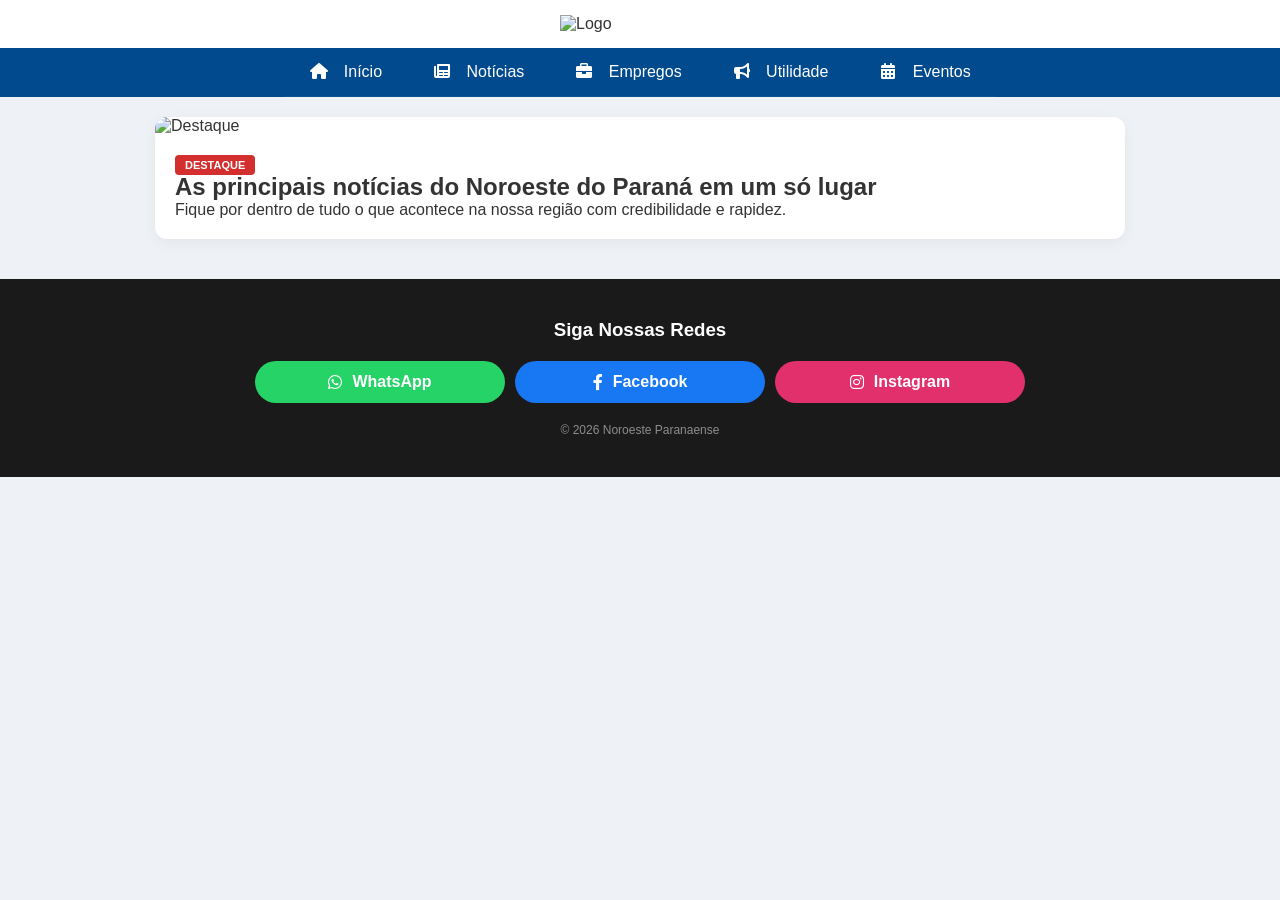
==== index.html @ cc0b80f5 "index.html" ====
<!DOCTYPE html>
<html lang="pt-br">
<head>
    <meta charset="UTF-8">
    <meta name="viewport" content="width=device-width, initial-scale=1.0">
    <title>Noroeste Paranaense | Portal de Notícias</title>
    <link rel="stylesheet" href="https://cdnjs.cloudflare.com/ajax/libs/font-awesome/6.0.0/css/all.min.css">
    <link rel="stylesheet" href="style.css">
</head>
<body>

    <header class="main-header">
        <img src="posts/27317.jpg" alt="Logo" class="logo">
    </header>

    <nav class="main-nav">
        <div class="menu-container-mobile" onclick="toggleMenu()">
            <div class="hamburger">
                <span></span>
                <span></span>
                <span></span>
            </div>
            <span class="menu-label">MENU</span>
        </div>
        
        <ul class="nav-links" id="nav-links">
            <li><a href="#"><i class="fas fa-home"></i> Início</a></li>
            <li><a href="#"><i class="fas fa-newspaper"></i> Notícias</a></li>
            <li><a href="#"><i class="fas fa-briefcase"></i> Empregos</a></li>
            <li><a href="#"><i class="fas fa-bullhorn"></i> Utilidade</a></li>
            <li><a href="#"><i class="fas fa-calendar-alt"></i> Eventos</a></li>
        </ul>
    </nav>

    <main class="content-wrapper">
        <section class="main-grid">
            <article class="hero-post">
                <div class="img-container">
                    <img src="posts/27317.jpg" alt="Destaque">
                </div>
                <div class="post-content">
                    <span class="badge">DESTAQUE</span>
                    <h2>As principais notícias do Noroeste do Paraná em um só lugar</h2>
                    <p>Fique por dentro de tudo o que acontece na nossa região com credibilidade e rapidez.</p>
                </div>
            </article>
        </section>
    </main>

    <footer class="main-footer">
        <div class="footer-container">
            <h3>Siga Nossas Redes</h3>
            <div class="social-highlight">
                <a href="https://wa.me/5544988329395" class="social-btn whatsapp">
                    <i class="fab fa-whatsapp"></i> WhatsApp
                </a>
                <a href="#" class="social-btn facebook">
                    <i class="fab fa-facebook-f"></i> Facebook
                </a>
                <a href="#" class="social-btn instagram">
                    <i class="fab fa-instagram"></i> Instagram
                </a>
            </div>
            <p class="copyright">&copy; 2026 Noroeste Paranaense</p>
        </div>
    </footer>

    <script>
        function toggleMenu() {
            document.getElementById('nav-links').classList.toggle('show');
        }
    </script>
</body>
</html>
---- style.css ----
:root {
    --primaria: #004a8d;
    --fundo: #eef2f7; /* Cor de fundo do site */
    --branco: #ffffff;
    --texto: #333;
}

* { margin: 0; padding: 0; box-sizing: border-box; font-family: 'Segoe UI', sans-serif; }

body { background-color: var(--fundo); color: var(--texto); }

/* Header */
.main-header { background: var(--branco); padding: 15px; display: flex; justify-content: center; }
.logo { width: 160px; }

/* Menu Mobile à Esquerda */
.main-nav { background: var(--primaria); sticky; top: 0; z-index: 1000; }

.menu-container-mobile {
    display: flex;
    align-items: center;
    padding: 12px 20px; /* Espaçamento à esquerda */
    cursor: pointer;
    color: white;
    gap: 12px;
}

.hamburger span { display: block; width: 20px; height: 2px; background: white; margin: 4px 0; }

.nav-links { display: none; list-style: none; background: #003366; }
.nav-links li a { color: white; text-decoration: none; display: block; padding: 15px 25px; border-bottom: 1px solid rgba(255,255,255,0.05); }
.nav-links i { margin-right: 10px; width: 20px; text-align: center; }

.nav-links.show { display: block; }

/* Conteúdo */
.content-wrapper { max-width: 1000px; margin: 20px auto; padding: 0 15px; }

.hero-post { background: var(--branco); border-radius: 12px; overflow: hidden; box-shadow: 0 4px 15px rgba(0,0,0,0.05); }
.hero-post img { width: 100%; display: block; }
.post-content { padding: 20px; }
.badge { background: #d32f2f; color: white; padding: 4px 10px; border-radius: 4px; font-size: 11px; font-weight: bold; }

/* Rodapé com Redes Sociais em Destaque */
.main-footer { background: #1a1a1a; color: white; padding: 40px 20px; text-align: center; margin-top: 40px; }
.social-highlight { display: flex; flex-direction: column; gap: 10px; margin: 20px 0; align-items: center; }

.social-btn {
    text-decoration: none;
    color: white;
    padding: 12px 25px;
    border-radius: 30px;
    width: 100%;
    max-width: 250px;
    font-weight: bold;
    display: flex;
    align-items: center;
    justify-content: center;
    gap: 10px;
    transition: 0.3s;
}

.whatsapp { background: #25d366; }
.facebook { background: #1877f2; }
.instagram { background: #e1306c; }
.social-btn:hover { opacity: 0.8; transform: translateY(-2px); }

.copyright { font-size: 12px; opacity: 0.5; margin-top: 20px; }

/* Desktop */
@media (min-width: 769px) {
    .menu-container-mobile { display: none; }
    .nav-links { display: flex; justify-content: center; background: var(--primaria); }
    .social-highlight { flex-direction: row; justify-content: center; }
}
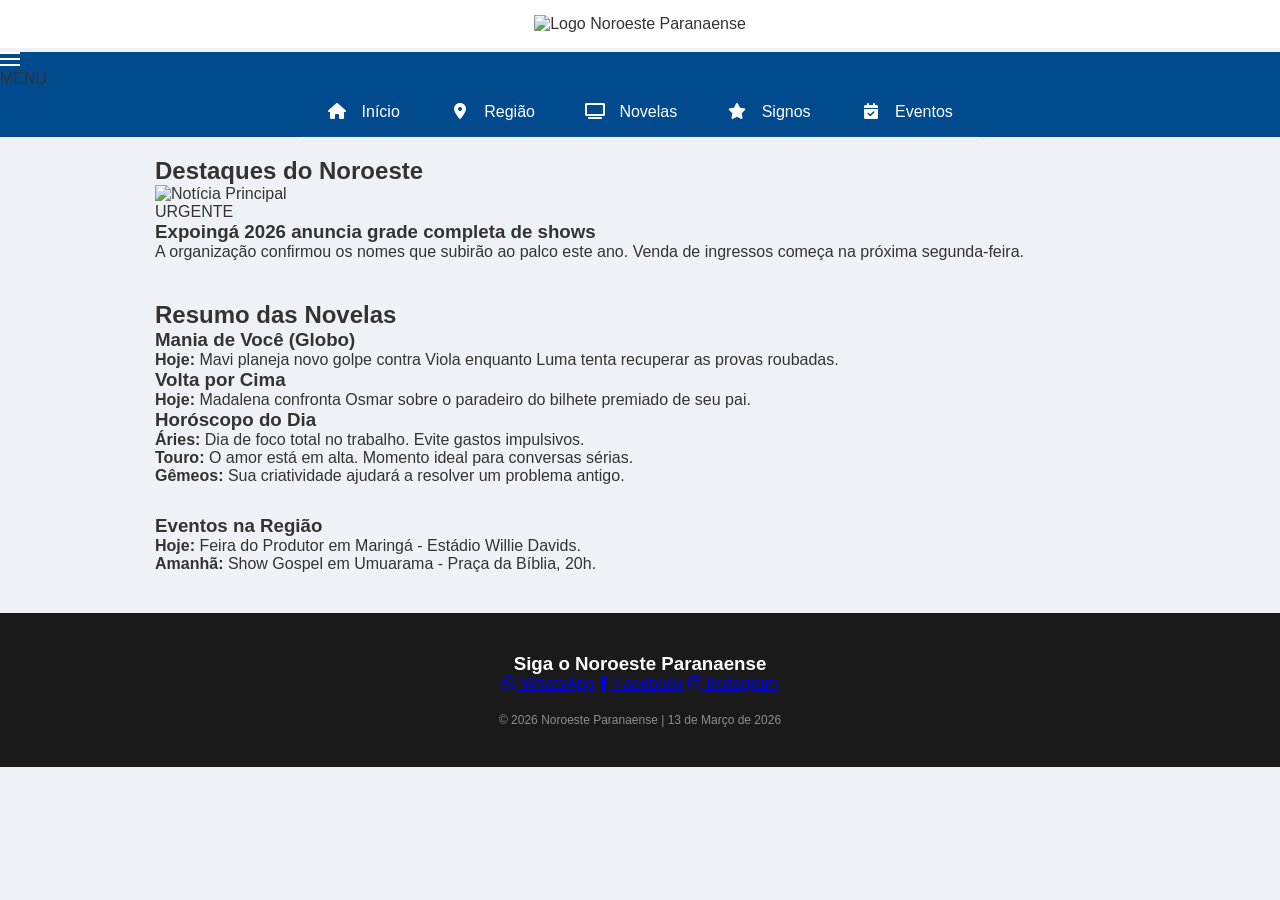
==== commit 6424b246: "index.html" ====
--- a/index.html
+++ b/index.html
@@ -3,71 +3,103 @@
 <head>
     <meta charset="UTF-8">
     <meta name="viewport" content="width=device-width, initial-scale=1.0">
-    <title>Noroeste Paranaense | Portal de Notícias</title>
+    <title>Noroeste Paranaense | Notícias de Hoje</title>
     <link rel="stylesheet" href="https://cdnjs.cloudflare.com/ajax/libs/font-awesome/6.0.0/css/all.min.css">
     <link rel="stylesheet" href="style.css">
 </head>
 <body>
 
     <header class="main-header">
-        <img src="posts/27317.jpg" alt="Logo" class="logo">
+        <div class="header-container">
+            <img src="posts/27317.jpg" alt="Logo Noroeste Paranaense" class="logo">
+        </div>
     </header>
 
     <nav class="main-nav">
-        <div class="menu-container-mobile" onclick="toggleMenu()">
+        <div class="menu-mobile-trigger" onclick="toggleMenu()">
             <div class="hamburger">
-                <span></span>
-                <span></span>
-                <span></span>
+                <span></span><span></span><span></span>
             </div>
             <span class="menu-label">MENU</span>
         </div>
         
         <ul class="nav-links" id="nav-links">
             <li><a href="#"><i class="fas fa-home"></i> Início</a></li>
-            <li><a href="#"><i class="fas fa-newspaper"></i> Notícias</a></li>
-            <li><a href="#"><i class="fas fa-briefcase"></i> Empregos</a></li>
-            <li><a href="#"><i class="fas fa-bullhorn"></i> Utilidade</a></li>
-            <li><a href="#"><i class="fas fa-calendar-alt"></i> Eventos</a></li>
+            <li><a href="#noticias"><i class="fas fa-map-marker-alt"></i> Região</a></li>
+            <li><a href="#novelas"><i class="fas fa-tv"></i> Novelas</a></li>
+            <li><a href="#signos"><i class="fas fa-star"></i> Signos</a></li>
+            <li><a href="#eventos"><i class="fas fa-calendar-check"></i> Eventos</a></li>
         </ul>
     </nav>
 
     <main class="content-wrapper">
-        <section class="main-grid">
-            <article class="hero-post">
-                <div class="img-container">
-                    <img src="posts/27317.jpg" alt="Destaque">
+        
+        <section class="main-layout" id="noticias">
+            <div class="primary-col">
+                <h2 class="section-title">Destaques do Noroeste</h2>
+                <article class="main-post">
+                    <div class="img-wrapper">
+                        <img src="posts/27317.jpg" alt="Notícia Principal">
+                    </div>
+                    <div class="post-data">
+                        <span class="cat-tag">URGENTE</span>
+                        <h1>Expoingá 2026 anuncia grade completa de shows</h1>
+                        <p>A organização confirmou os nomes que subirão ao palco este ano. Venda de ingressos começa na próxima segunda-feira.</p>
+                    </div>
+                </article>
+
+                <h2 class="section-title" id="novelas" style="margin-top: 40px;">Resumo das Novelas</h2>
+                <div class="novela-card">
+                    <h3>Mania de Você (Globo)</h3>
+                    <p><strong>Hoje:</strong> Mavi planeja novo golpe contra Viola enquanto Luma tenta recuperar as provas roubadas.</p>
                 </div>
-                <div class="post-content">
-                    <span class="badge">DESTAQUE</span>
-                    <h2>As principais notícias do Noroeste do Paraná em um só lugar</h2>
-                    <p>Fique por dentro de tudo o que acontece na nossa região com credibilidade e rapidez.</p>
+                <div class="novela-card">
+                    <h3>Volta por Cima</h3>
+                    <p><strong>Hoje:</strong> Madalena confronta Osmar sobre o paradeiro do bilhete premiado de seu pai.</p>
                 </div>
-            </article>
+            </div>
+
+            <aside class="secondary-col">
+                <h3 class="side-title" id="signos">Horóscopo do Dia</h3>
+                <div class="horoscopo-item">
+                    <p><strong>Áries:</strong> Dia de foco total no trabalho. Evite gastos impulsivos.</p>
+                </div>
+                <div class="horoscopo-item">
+                    <p><strong>Touro:</strong> O amor está em alta. Momento ideal para conversas sérias.</p>
+                </div>
+                <div class="horoscopo-item">
+                    <p><strong>Gêmeos:</strong> Sua criatividade ajudará a resolver um problema antigo.</p>
+                </div>
+
+                <h3 class="side-title" id="eventos" style="margin-top: 30px;">Eventos na Região</h3>
+                <div class="side-item">
+                    <div class="side-dot"></div>
+                    <p><strong>Hoje:</strong> Feira do Produtor em Maringá - Estádio Willie Davids.</p>
+                </div>
+                <div class="side-item">
+                    <div class="side-dot"></div>
+                    <p><strong>Amanhã:</strong> Show Gospel em Umuarama - Praça da Bíblia, 20h.</p>
+                </div>
+            </aside>
         </section>
     </main>
 
     <footer class="main-footer">
-        <div class="footer-container">
-            <h3>Siga Nossas Redes</h3>
-            <div class="social-highlight">
-                <a href="https://wa.me/5544988329395" class="social-btn whatsapp">
-                    <i class="fab fa-whatsapp"></i> WhatsApp
-                </a>
-                <a href="#" class="social-btn facebook">
-                    <i class="fab fa-facebook-f"></i> Facebook
-                </a>
-                <a href="#" class="social-btn instagram">
-                    <i class="fab fa-instagram"></i> Instagram
-                </a>
+        <div class="footer-inner">
+            <h3>Siga o Noroeste Paranaense</h3>
+            <div class="social-links-area">
+                <a href="https://wa.me/5544988329395" class="social-card wa" target="_blank"><i class="fab fa-whatsapp"></i> WhatsApp</a>
+                <a href="#" class="social-card fb"><i class="fab fa-facebook-f"></i> Facebook</a>
+                <a href="#" class="social-card ig"><i class="fab fa-instagram"></i> Instagram</a>
             </div>
-            <p class="copyright">&copy; 2026 Noroeste Paranaense</p>
+            <p class="copyright">&copy; 2026 Noroeste Paranaense | 13 de Março de 2026</p>
         </div>
     </footer>
 
     <script>
         function toggleMenu() {
-            document.getElementById('nav-links').classList.toggle('show');
+            var menu = document.getElementById("nav-links");
+            menu.classList.toggle("active");
         }
     </script>
 </body>
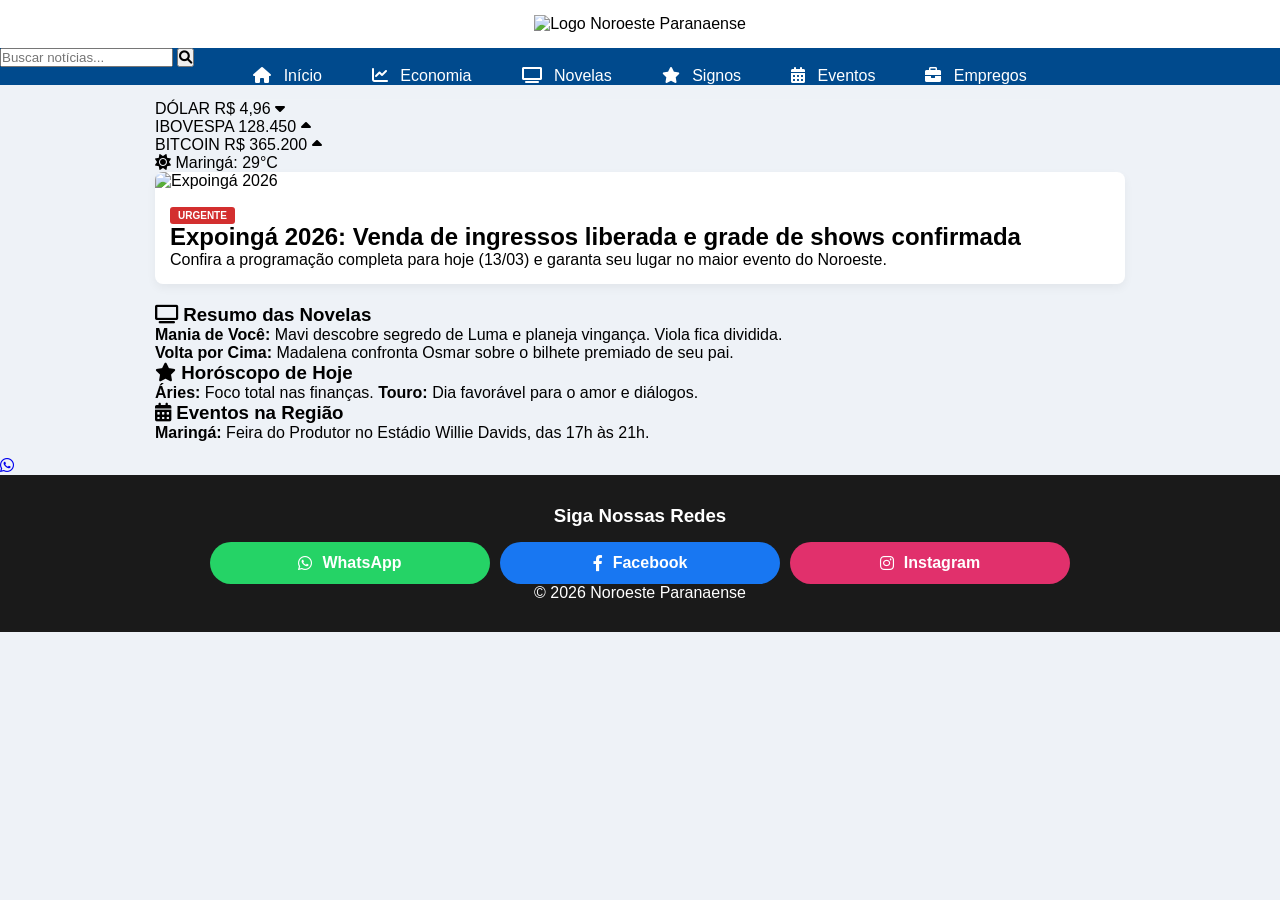
==== commit f033a9e2: "index.html" ====
--- a/index.html
+++ b/index.html
@@ -3,104 +3,125 @@
 <head>
     <meta charset="UTF-8">
     <meta name="viewport" content="width=device-width, initial-scale=1.0">
-    <title>Noroeste Paranaense | Notícias de Hoje</title>
+    <title>Noroeste Paranaense | Portal de Notícias</title>
     <link rel="stylesheet" href="https://cdnjs.cloudflare.com/ajax/libs/font-awesome/6.0.0/css/all.min.css">
     <link rel="stylesheet" href="style.css">
 </head>
 <body>
 
     <header class="main-header">
-        <div class="header-container">
-            <img src="posts/27317.jpg" alt="Logo Noroeste Paranaense" class="logo">
-        </div>
+        <img src="posts/27317.jpg" alt="Logo Noroeste Paranaense" class="logo">
     </header>
 
     <nav class="main-nav">
-        <div class="menu-mobile-trigger" onclick="toggleMenu()">
-            <div class="hamburger">
-                <span></span><span></span><span></span>
+        <div class="nav-container-top">
+            <div class="menu-container-mobile" onclick="toggleMenu()">
+                <div class="hamburger">
+                    <span></span><span></span><span></span>
+                </div>
+                <span class="menu-label">MENU</span>
             </div>
-            <span class="menu-label">MENU</span>
+            
+            <div class="search-box">
+                <input type="text" placeholder="Buscar notícias...">
+                <button><i class="fas fa-search"></i></button>
+            </div>
         </div>
         
         <ul class="nav-links" id="nav-links">
-            <li><a href="#"><i class="fas fa-home"></i> Início</a></li>
-            <li><a href="#noticias"><i class="fas fa-map-marker-alt"></i> Região</a></li>
-            <li><a href="#novelas"><i class="fas fa-tv"></i> Novelas</a></li>
-            <li><a href="#signos"><i class="fas fa-star"></i> Signos</a></li>
-            <li><a href="#eventos"><i class="fas fa-calendar-check"></i> Eventos</a></li>
+            <li><a href="#inicio" onclick="toggleMenu()"><i class="fas fa-home"></i> Início</a></li>
+            <li><a href="#economia" onclick="toggleMenu()"><i class="fas fa-chart-line"></i> Economia</a></li>
+            <li><a href="#novelas" onclick="toggleMenu()"><i class="fas fa-tv"></i> Novelas</a></li>
+            <li><a href="#signos" onclick="toggleMenu()"><i class="fas fa-star"></i> Signos</a></li>
+            <li><a href="#eventos" onclick="toggleMenu()"><i class="fas fa-calendar-alt"></i> Eventos</a></li>
+            <li><a href="#empregos" onclick="toggleMenu()"><i class="fas fa-briefcase"></i> Empregos</a></li>
         </ul>
     </nav>
 
     <main class="content-wrapper">
         
-        <section class="main-layout" id="noticias">
-            <div class="primary-col">
-                <h2 class="section-title">Destaques do Noroeste</h2>
-                <article class="main-post">
-                    <div class="img-wrapper">
-                        <img src="posts/27317.jpg" alt="Notícia Principal">
-                    </div>
-                    <div class="post-data">
-                        <span class="cat-tag">URGENTE</span>
-                        <h1>Expoingá 2026 anuncia grade completa de shows</h1>
-                        <p>A organização confirmou os nomes que subirão ao palco este ano. Venda de ingressos começa na próxima segunda-feira.</p>
-                    </div>
-                </article>
-
-                <h2 class="section-title" id="novelas" style="margin-top: 40px;">Resumo das Novelas</h2>
-                <div class="novela-card">
-                    <h3>Mania de Você (Globo)</h3>
-                    <p><strong>Hoje:</strong> Mavi planeja novo golpe contra Viola enquanto Luma tenta recuperar as provas roubadas.</p>
+        <section id="economia" class="market-panel">
+            <div class="indicator-group">
+                <div class="market-item">
+                    <span class="label">DÓLAR</span>
+                    <span class="value">R$ 4,96 <i class="fas fa-caret-down down"></i></span>
                 </div>
-                <div class="novela-card">
-                    <h3>Volta por Cima</h3>
-                    <p><strong>Hoje:</strong> Madalena confronta Osmar sobre o paradeiro do bilhete premiado de seu pai.</p>
+                <div class="market-item">
+                    <span class="label">IBOVESPA</span>
+                    <span class="value">128.450 <i class="fas fa-caret-up up"></i></span>
+                </div>
+                <div class="market-item">
+                    <span class="label">BITCOIN</span>
+                    <span class="value">R$ 365.200 <i class="fas fa-caret-up up"></i></span>
                 </div>
             </div>
 
-            <aside class="secondary-col">
-                <h3 class="side-title" id="signos">Horóscopo do Dia</h3>
-                <div class="horoscopo-item">
-                    <p><strong>Áries:</strong> Dia de foco total no trabalho. Evite gastos impulsivos.</p>
+            <div class="weather-brief">
+                <i class="fas fa-sun"></i>
+                <span>Maringá: 29°C</span>
+            </div>
+        </section>
+
+        <section id="inicio">
+            <article class="hero-post">
+                <div class="img-container">
+                    <img src="posts/27317.jpg" alt="Expoingá 2026">
                 </div>
-                <div class="horoscopo-item">
-                    <p><strong>Touro:</strong> O amor está em alta. Momento ideal para conversas sérias.</p>
+                <div class="post-content">
+                    <span class="badge">URGENTE</span>
+                    <h2>Expoingá 2026: Venda de ingressos liberada e grade de shows confirmada</h2>
+                    <p>Confira a programação completa para hoje (13/03) e garanta seu lugar no maior evento do Noroeste.</p>
                 </div>
-                <div class="horoscopo-item">
-                    <p><strong>Gêmeos:</strong> Sua criatividade ajudará a resolver um problema antigo.</p>
-                </div>
+            </article>
+        </section>
 
-                <h3 class="side-title" id="eventos" style="margin-top: 30px;">Eventos na Região</h3>
-                <div class="side-item">
-                    <div class="side-dot"></div>
-                    <p><strong>Hoje:</strong> Feira do Produtor em Maringá - Estádio Willie Davids.</p>
-                </div>
-                <div class="side-item">
-                    <div class="side-dot"></div>
-                    <p><strong>Amanhã:</strong> Show Gospel em Umuarama - Praça da Bíblia, 20h.</p>
-                </div>
-            </aside>
+        <section id="novelas" class="info-block">
+            <h3 class="title-section"><i class="fas fa-tv"></i> Resumo das Novelas</h3>
+            <div class="card-text">
+                <p><strong>Mania de Você:</strong> Mavi descobre segredo de Luma e planeja vingança. Viola fica dividida.</p>
+            </div>
+            <div class="card-text">
+                <p><strong>Volta por Cima:</strong> Madalena confronta Osmar sobre o bilhete premiado de seu pai.</p>
+            </div>
         </section>
+
+        <section id="signos" class="info-block">
+            <h3 class="title-section"><i class="fas fa-star"></i> Horóscopo de Hoje</h3>
+            <div class="card-text">
+                <p><strong>Áries:</strong> Foco total nas finanças. <strong>Touro:</strong> Dia favorável para o amor e diálogos.</p>
+            </div>
+        </section>
+
+        <section id="eventos" class="info-block">
+            <h3 class="title-section"><i class="fas fa-calendar-alt"></i> Eventos na Região</h3>
+            <div class="card-text">
+                <p><strong>Maringá:</strong> Feira do Produtor no Estádio Willie Davids, das 17h às 21h.</p>
+            </div>
+        </section>
+
     </main>
 
+    <a href="https://wa.me/5544988329395" class="whatsapp-float" target="_blank">
+        <i class="fab fa-whatsapp"></i>
+    </a>
+
     <footer class="main-footer">
-        <div class="footer-inner">
-            <h3>Siga o Noroeste Paranaense</h3>
-            <div class="social-links-area">
-                <a href="https://wa.me/5544988329395" class="social-card wa" target="_blank"><i class="fab fa-whatsapp"></i> WhatsApp</a>
-                <a href="#" class="social-card fb"><i class="fab fa-facebook-f"></i> Facebook</a>
-                <a href="#" class="social-card ig"><i class="fab fa-instagram"></i> Instagram</a>
+        <div class="footer-container">
+            <h3>Siga Nossas Redes</h3>
+            <div class="social-highlight">
+                <a href="https://wa.me/5544988329395" class="social-btn whatsapp"><i class="fab fa-whatsapp"></i> WhatsApp</a>
+                <a href="#" class="social-btn facebook"><i class="fab fa-facebook-f"></i> Facebook</a>
+                <a href="#" class="social-btn instagram"><i class="fab fa-instagram"></i> Instagram</a>
             </div>
-            <p class="copyright">&copy; 2026 Noroeste Paranaense | 13 de Março de 2026</p>
+            <p class="copyright">&copy; 2026 Noroeste Paranaense</p>
         </div>
     </footer>
 
     <script>
         function toggleMenu() {
-            var menu = document.getElementById("nav-links");
-            menu.classList.toggle("active");
+            document.getElementById('nav-links').classList.toggle('show');
         }
     </script>
 </body>
 </html>
+
--- a/style.css
+++ b/style.css
@@ -1,75 +1,50 @@
 :root {
     --primaria: #004a8d;
-    --fundo: #eef2f7; /* Cor de fundo do site */
+    --fundo: #eef2f7; /* O azul suave do plano de fundo */
     --branco: #ffffff;
-    --texto: #333;
 }
 
-* { margin: 0; padding: 0; box-sizing: border-box; font-family: 'Segoe UI', sans-serif; }
+* { margin: 0; padding: 0; box-sizing: border-box; font-family: sans-serif; }
+body { background-color: var(--fundo); }
 
-body { background-color: var(--fundo); color: var(--texto); }
+/* Header e Nav */
+.main-header { background: var(--branco); padding: 15px; text-align: center; }
+.logo { width: 140px; }
+.main-nav { background: var(--primaria); position: sticky; top: 0; z-index: 1000; }
 
-/* Header */
-.main-header { background: var(--branco); padding: 15px; display: flex; justify-content: center; }
-.logo { width: 160px; }
-
-/* Menu Mobile à Esquerda */
-.main-nav { background: var(--primaria); sticky; top: 0; z-index: 1000; }
-
-.menu-container-mobile {
-    display: flex;
-    align-items: center;
-    padding: 12px 20px; /* Espaçamento à esquerda */
-    cursor: pointer;
-    color: white;
-    gap: 12px;
-}
-
+.menu-container-mobile { display: flex; align-items: center; padding: 12px 20px; cursor: pointer; color: white; gap: 10px; }
 .hamburger span { display: block; width: 20px; height: 2px; background: white; margin: 4px 0; }
+.menu-label { font-weight: bold; font-size: 14px; }
 
 .nav-links { display: none; list-style: none; background: #003366; }
-.nav-links li a { color: white; text-decoration: none; display: block; padding: 15px 25px; border-bottom: 1px solid rgba(255,255,255,0.05); }
-.nav-links i { margin-right: 10px; width: 20px; text-align: center; }
+.nav-links.show { display: flex; flex-direction: column; }
+.nav-links a { color: white; text-decoration: none; padding: 15px 25px; border-bottom: 1px solid rgba(255,255,255,0.05); }
+.nav-links i { margin-right: 8px; }
 
-.nav-links.show { display: block; }
+/* Grid de Informações Atuais */
+.content-wrapper { max-width: 1000px; margin: 0 auto; padding: 15px; }
+.hero-post { background: var(--branco); border-radius: 8px; overflow: hidden; margin-bottom: 20px; box-shadow: 0 4px 10px rgba(0,0,0,0.05); }
+.hero-post img { width: 100%; display: block; }
+.post-content { padding: 15px; }
+.badge { background: #d32f2f; color: white; padding: 3px 8px; font-size: 10px; font-weight: bold; border-radius: 3px; }
 
-/* Conteúdo */
-.content-wrapper { max-width: 1000px; margin: 20px auto; padding: 0 15px; }
+.info-grid { display: grid; grid-template-columns: 1fr; gap: 15px; }
+.info-card { background: var(--branco); padding: 15px; border-radius: 8px; box-shadow: 0 2px 5px rgba(0,0,0,0.05); }
+.info-card h3 { font-size: 16px; color: var(--primaria); margin-bottom: 10px; border-bottom: 2px solid var(--fundo); padding-bottom: 5px; }
+.item { font-size: 14px; margin-bottom: 8px; line-height: 1.4; }
 
-.hero-post { background: var(--branco); border-radius: 12px; overflow: hidden; box-shadow: 0 4px 15px rgba(0,0,0,0.05); }
-.hero-post img { width: 100%; display: block; }
-.post-content { padding: 20px; }
-.badge { background: #d32f2f; color: white; padding: 4px 10px; border-radius: 4px; font-size: 11px; font-weight: bold; }
-
-/* Rodapé com Redes Sociais em Destaque */
-.main-footer { background: #1a1a1a; color: white; padding: 40px 20px; text-align: center; margin-top: 40px; }
-.social-highlight { display: flex; flex-direction: column; gap: 10px; margin: 20px 0; align-items: center; }
-
-.social-btn {
-    text-decoration: none;
-    color: white;
-    padding: 12px 25px;
-    border-radius: 30px;
-    width: 100%;
-    max-width: 250px;
-    font-weight: bold;
-    display: flex;
-    align-items: center;
-    justify-content: center;
-    gap: 10px;
-    transition: 0.3s;
-}
-
+/* Rodapé (IGUAL AO PRINT) */
+.main-footer { background: #1a1a1a; color: white; padding: 30px 15px; text-align: center; }
+.social-highlight { display: flex; flex-direction: column; gap: 10px; margin-top: 15px; align-items: center; }
+.social-btn { text-decoration: none; color: white; padding: 12px; border-radius: 25px; width: 100%; max-width: 280px; font-weight: bold; display: flex; align-items: center; justify-content: center; gap: 10px; }
 .whatsapp { background: #25d366; }
 .facebook { background: #1877f2; }
 .instagram { background: #e1306c; }
-.social-btn:hover { opacity: 0.8; transform: translateY(-2px); }
-
-.copyright { font-size: 12px; opacity: 0.5; margin-top: 20px; }
 
 /* Desktop */
 @media (min-width: 769px) {
     .menu-container-mobile { display: none; }
     .nav-links { display: flex; justify-content: center; background: var(--primaria); }
+    .info-grid { grid-template-columns: 1fr 1fr; }
     .social-highlight { flex-direction: row; justify-content: center; }
 }
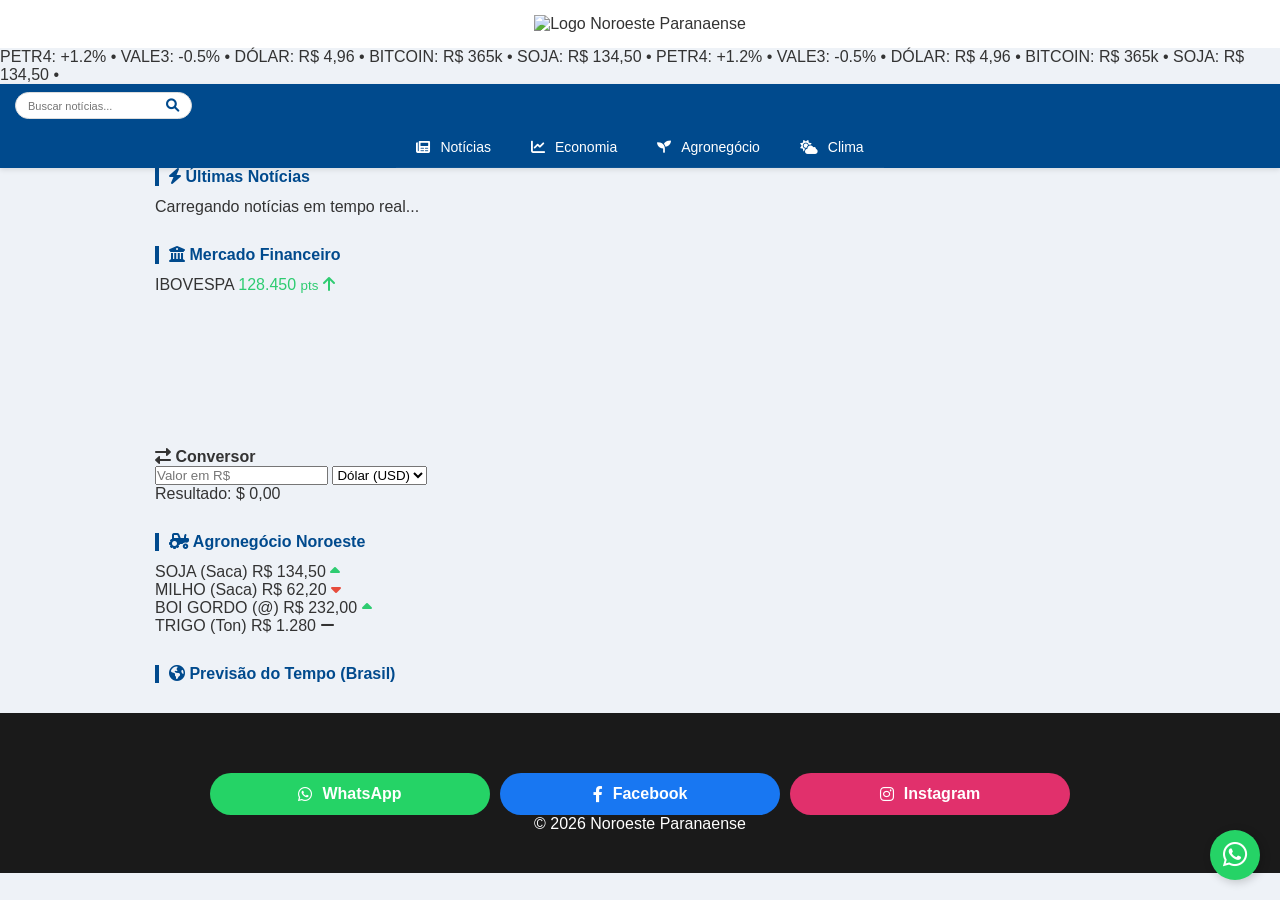
==== commit a71b40b7: "index.html" ====
--- a/index.html
+++ b/index.html
@@ -3,8 +3,10 @@
 <head>
     <meta charset="UTF-8">
     <meta name="viewport" content="width=device-width, initial-scale=1.0">
-    <title>Noroeste Paranaense | Portal de Notícias</title>
+    <title>Noroeste Paranaense | Portal de Notícias e Finanças</title>
     <link rel="stylesheet" href="https://cdnjs.cloudflare.com/ajax/libs/font-awesome/6.0.0/css/all.min.css">
+    <link rel="stylesheet" href="https://unpkg.com/leaflet@1.9.4/dist/leaflet.css" />
+    <script src="https://cdn.jsdelivr.net/npm/chart.js"></script>
     <link rel="stylesheet" href="style.css">
 </head>
 <body>
@@ -13,90 +15,90 @@
         <img src="posts/27317.jpg" alt="Logo Noroeste Paranaense" class="logo">
     </header>
 
+    <div class="ticker-wrapper">
+        <div class="ticker-content" id="ticker-values">
+            </div>
+    </div>
+
     <nav class="main-nav">
         <div class="nav-container-top">
             <div class="menu-container-mobile" onclick="toggleMenu()">
-                <div class="hamburger">
-                    <span></span><span></span><span></span>
-                </div>
+                <div class="hamburger"><span></span><span></span><span></span></div>
                 <span class="menu-label">MENU</span>
             </div>
-            
             <div class="search-box">
                 <input type="text" placeholder="Buscar notícias...">
                 <button><i class="fas fa-search"></i></button>
             </div>
         </div>
-        
         <ul class="nav-links" id="nav-links">
-            <li><a href="#inicio" onclick="toggleMenu()"><i class="fas fa-home"></i> Início</a></li>
+            <li><a href="#noticias" onclick="toggleMenu()"><i class="fas fa-newspaper"></i> Notícias</a></li>
             <li><a href="#economia" onclick="toggleMenu()"><i class="fas fa-chart-line"></i> Economia</a></li>
-            <li><a href="#novelas" onclick="toggleMenu()"><i class="fas fa-tv"></i> Novelas</a></li>
-            <li><a href="#signos" onclick="toggleMenu()"><i class="fas fa-star"></i> Signos</a></li>
-            <li><a href="#eventos" onclick="toggleMenu()"><i class="fas fa-calendar-alt"></i> Eventos</a></li>
-            <li><a href="#empregos" onclick="toggleMenu()"><i class="fas fa-briefcase"></i> Empregos</a></li>
+            <li><a href="#agro" onclick="toggleMenu()"><i class="fas fa-seedling"></i> Agronegócio</a></li>
+            <li><a href="#clima" onclick="toggleMenu()"><i class="fas fa-cloud-sun"></i> Clima</a></li>
         </ul>
     </nav>
 
     <main class="content-wrapper">
         
-        <section id="economia" class="market-panel">
-            <div class="indicator-group">
-                <div class="market-item">
-                    <span class="label">DÓLAR</span>
-                    <span class="value">R$ 4,96 <i class="fas fa-caret-down down"></i></span>
-                </div>
-                <div class="market-item">
-                    <span class="label">IBOVESPA</span>
-                    <span class="value">128.450 <i class="fas fa-caret-up up"></i></span>
-                </div>
-                <div class="market-item">
-                    <span class="label">BITCOIN</span>
-                    <span class="value">R$ 365.200 <i class="fas fa-caret-up up"></i></span>
-                </div>
-            </div>
-
-            <div class="weather-brief">
-                <i class="fas fa-sun"></i>
-                <span>Maringá: 29°C</span>
+        <section id="noticias" class="info-block">
+            <h3 class="title-section"><i class="fas fa-bolt"></i> Últimas Notícias</h3>
+            <div id="news-container">
+                <p class="loading-text">Carregando notícias em tempo real...</p>
             </div>
         </section>
 
-        <section id="inicio">
-            <article class="hero-post">
-                <div class="img-container">
-                    <img src="posts/27317.jpg" alt="Expoingá 2026">
+        <section id="economia" class="info-block">
+            <h3 class="title-section"><i class="fas fa-university"></i> Mercado Financeiro</h3>
+            <div class="market-container">
+                <div class="market-main">
+                    <div class="market-header">
+                        <span class="m-label">IBOVESPA</span>
+                        <span class="m-value up">128.450 <small>pts</small> <i class="fas fa-arrow-up"></i></span>
+                    </div>
+                    <div class="chart-container">
+                        <canvas id="ibovChart"></canvas>
+                    </div>
                 </div>
-                <div class="post-content">
-                    <span class="badge">URGENTE</span>
-                    <h2>Expoingá 2026: Venda de ingressos liberada e grade de shows confirmada</h2>
-                    <p>Confira a programação completa para hoje (13/03) e garanta seu lugar no maior evento do Noroeste.</p>
+
+                <div class="converter-card">
+                    <h4><i class="fas fa-exchange-alt"></i> Conversor</h4>
+                    <input type="number" id="inputValue" placeholder="Valor em R$" oninput="convertCurrency()">
+                    <select id="currencySelect" onchange="convertCurrency()">
+                        <option value="4.96">Dólar (USD)</option>
+                        <option value="5.38">Euro (EUR)</option>
+                    </select>
+                    <div id="resultValue" class="result-box">Resultado: $ 0,00</div>
                 </div>
-            </article>
-        </section>
-
-        <section id="novelas" class="info-block">
-            <h3 class="title-section"><i class="fas fa-tv"></i> Resumo das Novelas</h3>
-            <div class="card-text">
-                <p><strong>Mania de Você:</strong> Mavi descobre segredo de Luma e planeja vingança. Viola fica dividida.</p>
-            </div>
-            <div class="card-text">
-                <p><strong>Volta por Cima:</strong> Madalena confronta Osmar sobre o bilhete premiado de seu pai.</p>
             </div>
         </section>
 
-        <section id="signos" class="info-block">
-            <h3 class="title-section"><i class="fas fa-star"></i> Horóscopo de Hoje</h3>
-            <div class="card-text">
-                <p><strong>Áries:</strong> Foco total nas finanças. <strong>Touro:</strong> Dia favorável para o amor e diálogos.</p>
+        <section id="agro" class="info-block">
+            <h3 class="title-section"><i class="fas fa-tractor"></i> Agronegócio Noroeste</h3>
+            <div class="agro-grid">
+                <div class="agro-card">
+                    <span class="agro-name">SOJA (Saca)</span>
+                    <span class="agro-price">R$ 134,50 <i class="fas fa-caret-up up"></i></span>
+                </div>
+                <div class="agro-card">
+                    <span class="agro-name">MILHO (Saca)</span>
+                    <span class="agro-price">R$ 62,20 <i class="fas fa-caret-down down"></i></span>
+                </div>
+                <div class="agro-card">
+                    <span class="agro-name">BOI GORDO (@)</span>
+                    <span class="agro-price">R$ 232,00 <i class="fas fa-caret-up up"></i></span>
+                </div>
+                <div class="agro-card">
+                    <span class="agro-name">TRIGO (Ton)</span>
+                    <span class="agro-price">R$ 1.280 <i class="fas fa-minus stable"></i></span>
+                </div>
             </div>
         </section>
 
-        <section id="eventos" class="info-block">
-            <h3 class="title-section"><i class="fas fa-calendar-alt"></i> Eventos na Região</h3>
-            <div class="card-text">
-                <p><strong>Maringá:</strong> Feira do Produtor no Estádio Willie Davids, das 17h às 21h.</p>
-            </div>
+        <section id="clima" class="info-block">
+            <h3 class="title-section"><i class="fas fa-globe-americas"></i> Previsão do Tempo (Brasil)</h3>
+            <div id="map"></div>
+            <div id="weather-info" class="card-text" style="display:none; margin-top:10px;"></div>
         </section>
 
     </main>
@@ -106,22 +108,74 @@
     </a>
 
     <footer class="main-footer">
-        <div class="footer-container">
-            <h3>Siga Nossas Redes</h3>
-            <div class="social-highlight">
-                <a href="https://wa.me/5544988329395" class="social-btn whatsapp"><i class="fab fa-whatsapp"></i> WhatsApp</a>
-                <a href="#" class="social-btn facebook"><i class="fab fa-facebook-f"></i> Facebook</a>
-                <a href="#" class="social-btn instagram"><i class="fab fa-instagram"></i> Instagram</a>
-            </div>
-            <p class="copyright">&copy; 2026 Noroeste Paranaense</p>
+        <div class="social-highlight">
+            <a href="#" class="social-btn whatsapp"><i class="fab fa-whatsapp"></i> WhatsApp</a>
+            <a href="#" class="social-btn facebook"><i class="fab fa-facebook-f"></i> Facebook</a>
+            <a href="#" class="social-btn instagram"><i class="fab fa-instagram"></i> Instagram</a>
         </div>
+        <p class="copyright">&copy; 2026 Noroeste Paranaense</p>
     </footer>
 
+    <script src="https://unpkg.com/leaflet@1.9.4/dist/leaflet.js"></script>
     <script>
-        function toggleMenu() {
-            document.getElementById('nav-links').classList.toggle('show');
+        function toggleMenu() { document.getElementById('nav-links').classList.toggle('show'); }
+
+        // 1. Notícias Automáticas (RSS do G1/Economia como exemplo)
+        async function fetchNews() {
+            const container = document.getElementById('news-container');
+            const rssUrl = 'https://api.rss2json.com/v1/api.json?rss_url=https://g1.globo.com/rss/g1/economia/';
+            try {
+                const response = await fetch(rssUrl);
+                const data = await response.json();
+                let html = '';
+                data.items.slice(0, 5).forEach(item => {
+                    html += `
+                        <div class="auto-news-card">
+                            <img src="${item.thumbnail || 'posts/27317.jpg'}" class="news-thumb">
+                            <div class="news-info">
+                                <h4>${item.title}</h4>
+                                <a href="${item.link}" target="_blank">Ver mais <i class="fas fa-external-link-alt"></i></a>
+                            </div>
+                        </div>
+                    `;
+                });
+                container.innerHTML = html;
+            } catch (e) { container.innerHTML = "<p>Erro ao carregar notícias.</p>"; }
         }
+
+        // 2. Ticker e Gráfico
+        const ticker = document.getElementById('ticker-values');
+        const indices = ["PETR4: +1.2%", "VALE3: -0.5%", "DÓLAR: R$ 4,96", "BITCOIN: R$ 365k", "SOJA: R$ 134,50"];
+        ticker.innerHTML = indices.map(i => `<span>${i}</span>`).join(' • ') + ' • ';
+        ticker.innerHTML += ticker.innerHTML;
+
+        const ctx = document.getElementById('ibovChart').getContext('2d');
+        new Chart(ctx, {
+            type: 'line',
+            data: {
+                labels: ['Seg', 'Ter', 'Qua', 'Qui', 'Sex', 'Sáb', 'Hoje'],
+                datasets: [{ label: 'Ibovespa', data: [126, 125.5, 127.2, 126.8, 127.5, 128, 128.4], borderColor: '#2ecc71', backgroundColor: 'rgba(46, 204, 113, 0.1)', fill: true, tension: 0.4 }]
+            },
+            options: { responsive: true, maintainAspectRatio: false, plugins: { legend: { display: false } } }
+        });
+
+        // 3. Conversor e Mapa
+        function convertCurrency() {
+            const val = document.getElementById('inputValue').value;
+            const rate = document.getElementById('currencySelect').value;
+            document.getElementById('resultValue').innerHTML = val > 0 ? `Resultado: <strong>${(val/rate).toFixed(2)}</strong>` : "Resultado: $ 0,00";
+        }
+
+        const map = L.map('map').setView([-14.23, -51.92], 4);
+        L.tileLayer('https://{s}.tile.openstreetmap.org/{z}/{x}/{y}.png').addTo(map);
+        map.on('click', e => {
+            const winfo = document.getElementById('weather-info');
+            winfo.style.display = 'block';
+            winfo.innerHTML = `<i class="fas fa-sun"></i> Local: ${e.latlng.lat.toFixed(2)} | Clima Estimado: 28°C Céu Limpo`;
+        });
+
+        window.onload = fetchNews;
     </script>
 </body>
-</html>
+                </html>
 
--- a/style.css
+++ b/style.css
@@ -1,50 +1,67 @@
 :root {
     --primaria: #004a8d;
-    --fundo: #eef2f7; /* O azul suave do plano de fundo */
+    --fundo: #eef2f7;
     --branco: #ffffff;
 }
 
-* { margin: 0; padding: 0; box-sizing: border-box; font-family: sans-serif; }
-body { background-color: var(--fundo); }
+* { margin: 0; padding: 0; box-sizing: border-box; font-family: sans-serif; scroll-behavior: smooth; }
+body { background-color: var(--fundo); color: #333; }
 
-/* Header e Nav */
+/* Header e Navegação */
 .main-header { background: var(--branco); padding: 15px; text-align: center; }
 .logo { width: 140px; }
-.main-nav { background: var(--primaria); position: sticky; top: 0; z-index: 1000; }
+.main-nav { background: var(--primaria); position: sticky; top: 0; z-index: 1000; box-shadow: 0 2px 5px rgba(0,0,0,0.1); }
 
-.menu-container-mobile { display: flex; align-items: center; padding: 12px 20px; cursor: pointer; color: white; gap: 10px; }
-.hamburger span { display: block; width: 20px; height: 2px; background: white; margin: 4px 0; }
-.menu-label { font-weight: bold; font-size: 14px; }
+.nav-container-top { display: flex; align-items: center; justify-content: space-between; padding: 8px 15px; }
+
+/* Barra de Busca Moderna */
+.search-box { display: flex; background: white; border-radius: 20px; padding: 5px 12px; max-width: 170px; border: 1px solid #ddd; }
+.search-box input { border: none; outline: none; font-size: 11px; width: 100%; }
+.search-box button { border: none; background: none; color: var(--primaria); cursor: pointer; }
+
+/* Menu Mobile */
+.menu-container-mobile { display: flex; align-items: center; color: white; gap: 8px; cursor: pointer; }
+.hamburger span { display: block; width: 18px; height: 2px; background: white; margin: 3px 0; }
+.menu-label { font-weight: bold; font-size: 13px; text-transform: uppercase; }
 
 .nav-links { display: none; list-style: none; background: #003366; }
 .nav-links.show { display: flex; flex-direction: column; }
-.nav-links a { color: white; text-decoration: none; padding: 15px 25px; border-bottom: 1px solid rgba(255,255,255,0.05); }
-.nav-links i { margin-right: 8px; }
+.nav-links a { color: white; text-decoration: none; padding: 12px 20px; border-bottom: 1px solid rgba(255,255,255,0.05); font-size: 14px; display: flex; align-items: center; gap: 10px; }
 
-/* Grid de Informações Atuais */
-.content-wrapper { max-width: 1000px; margin: 0 auto; padding: 15px; }
-.hero-post { background: var(--branco); border-radius: 8px; overflow: hidden; margin-bottom: 20px; box-shadow: 0 4px 10px rgba(0,0,0,0.05); }
+/* Painel Econômico */
+.market-panel { background: #fff; margin: 15px; padding: 12px; border-radius: 8px; display: flex; justify-content: space-between; align-items: center; box-shadow: 0 2px 5px rgba(0,0,0,0.05); }
+.indicator-group { display: flex; gap: 12px; }
+.market-item { display: flex; flex-direction: column; font-size: 10px; font-weight: bold; line-height: 1.2; }
+.label { color: #777; font-size: 9px; }
+.up { color: #2ecc71; }
+.down { color: #e74c3c; }
+.weather-brief { font-size: 12px; font-weight: bold; color: var(--primaria); display: flex; align-items: center; gap: 5px; border-left: 1px solid #eee; padding-left: 10px; }
+
+/* Conteúdo e Cards */
+.content-wrapper { max-width: 1000px; margin: 0 auto; padding: 0 15px; }
+.hero-post { background: var(--branco); border-radius: 8px; overflow: hidden; margin-bottom: 25px; box-shadow: 0 4px 10px rgba(0,0,0,0.05); }
 .hero-post img { width: 100%; display: block; }
 .post-content { padding: 15px; }
-.badge { background: #d32f2f; color: white; padding: 3px 8px; font-size: 10px; font-weight: bold; border-radius: 3px; }
+.badge { background: #d32f2f; color: white; padding: 3px 8px; font-size: 10px; border-radius: 3px; font-weight: bold; margin-bottom: 8px; display: inline-block; }
 
-.info-grid { display: grid; grid-template-columns: 1fr; gap: 15px; }
-.info-card { background: var(--branco); padding: 15px; border-radius: 8px; box-shadow: 0 2px 5px rgba(0,0,0,0.05); }
-.info-card h3 { font-size: 16px; color: var(--primaria); margin-bottom: 10px; border-bottom: 2px solid var(--fundo); padding-bottom: 5px; }
-.item { font-size: 14px; margin-bottom: 8px; line-height: 1.4; }
+.info-block { margin-bottom: 30px; scroll-margin-top: 100px; }
+.title-section { font-size: 16px; color: var(--primaria); margin-bottom: 12px; border-left: 4px solid var(--primaria); padding-left: 10px; }
+.card-text { background: white; padding: 15px; border-radius: 8px; box-shadow: 0 2px 5px rgba(0,0,0,0.05); font-size: 14px; margin-bottom: 10px; }
 
-/* Rodapé (IGUAL AO PRINT) */
-.main-footer { background: #1a1a1a; color: white; padding: 30px 15px; text-align: center; }
-.social-highlight { display: flex; flex-direction: column; gap: 10px; margin-top: 15px; align-items: center; }
+/* WhatsApp Flutuante */
+.whatsapp-float { position: fixed; bottom: 20px; right: 20px; background: #25d366; color: white; width: 50px; height: 50px; border-radius: 50%; display: flex; align-items: center; justify-content: center; font-size: 28px; box-shadow: 2px 2px 10px rgba(0,0,0,0.2); z-index: 2000; text-decoration: none; }
+
+/* Rodapé */
+.main-footer { background: #1a1a1a; color: white; padding: 40px 15px; text-align: center; }
+.social-highlight { display: flex; flex-direction: column; gap: 10px; margin-top: 20px; align-items: center; }
 .social-btn { text-decoration: none; color: white; padding: 12px; border-radius: 25px; width: 100%; max-width: 280px; font-weight: bold; display: flex; align-items: center; justify-content: center; gap: 10px; }
-.whatsapp { background: #25d366; }
-.facebook { background: #1877f2; }
-.instagram { background: #e1306c; }
+.whatsapp { background: #25d366; } .facebook { background: #1877f2; } .instagram { background: #e1306c; }
 
 /* Desktop */
 @media (min-width: 769px) {
     .menu-container-mobile { display: none; }
     .nav-links { display: flex; justify-content: center; background: var(--primaria); }
-    .info-grid { grid-template-columns: 1fr 1fr; }
+    .search-box { max-width: 300px; }
     .social-highlight { flex-direction: row; justify-content: center; }
+    .market-panel { margin: 20px 0; }
 }
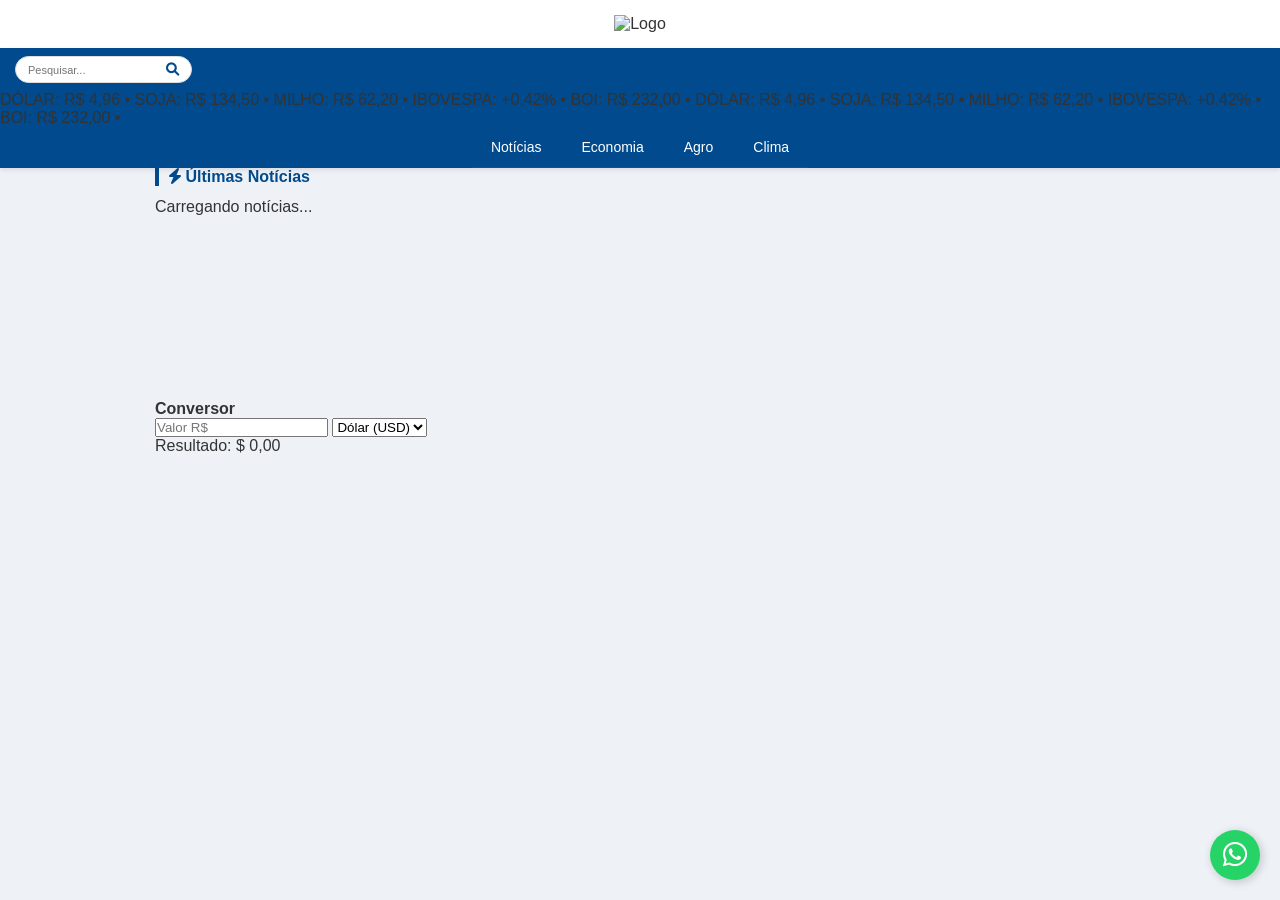
==== commit 3b73fa2e: "index.html" ====
--- a/index.html
+++ b/index.html
@@ -3,22 +3,16 @@
 <head>
     <meta charset="UTF-8">
     <meta name="viewport" content="width=device-width, initial-scale=1.0">
-    <title>Noroeste Paranaense | Portal de Notícias e Finanças</title>
+    <title>Noroeste Paranaense | Portal de Notícias</title>
     <link rel="stylesheet" href="https://cdnjs.cloudflare.com/ajax/libs/font-awesome/6.0.0/css/all.min.css">
     <link rel="stylesheet" href="https://unpkg.com/leaflet@1.9.4/dist/leaflet.css" />
-    <script src="https://cdn.jsdelivr.net/npm/chart.js"></script>
     <link rel="stylesheet" href="style.css">
 </head>
 <body>
 
     <header class="main-header">
-        <img src="posts/27317.jpg" alt="Logo Noroeste Paranaense" class="logo">
+        <img src="posts/27317.jpg" alt="Logo" class="logo">
     </header>
-
-    <div class="ticker-wrapper">
-        <div class="ticker-content" id="ticker-values">
-            </div>
-    </div>
 
     <nav class="main-nav">
         <div class="nav-container-top">
@@ -27,15 +21,21 @@
                 <span class="menu-label">MENU</span>
             </div>
             <div class="search-box">
-                <input type="text" placeholder="Buscar notícias...">
+                <input type="text" placeholder="Pesquisar...">
                 <button><i class="fas fa-search"></i></button>
             </div>
         </div>
+        
+        <div class="tv-ticker">
+            <div class="ticker-content" id="ticker-values">
+                </div>
+        </div>
+
         <ul class="nav-links" id="nav-links">
-            <li><a href="#noticias" onclick="toggleMenu()"><i class="fas fa-newspaper"></i> Notícias</a></li>
-            <li><a href="#economia" onclick="toggleMenu()"><i class="fas fa-chart-line"></i> Economia</a></li>
-            <li><a href="#agro" onclick="toggleMenu()"><i class="fas fa-seedling"></i> Agronegócio</a></li>
-            <li><a href="#clima" onclick="toggleMenu()"><i class="fas fa-cloud-sun"></i> Clima</a></li>
+            <li><a href="#noticias" onclick="toggleMenu()">Notícias</a></li>
+            <li><a href="#economia" onclick="toggleMenu()">Economia</a></li>
+            <li><a href="#agro" onclick="toggleMenu()">Agro</a></li>
+            <li><a href="#clima" onclick="toggleMenu()">Clima</a></li>
         </ul>
     </nav>
 
@@ -43,27 +43,19 @@
         
         <section id="noticias" class="info-block">
             <h3 class="title-section"><i class="fas fa-bolt"></i> Últimas Notícias</h3>
-            <div id="news-container">
-                <p class="loading-text">Carregando notícias em tempo real...</p>
+            <div id="news-container" class="uniform-grid">
+                <p>Carregando notícias...</p>
             </div>
         </section>
 
         <section id="economia" class="info-block">
-            <h3 class="title-section"><i class="fas fa-university"></i> Mercado Financeiro</h3>
             <div class="market-container">
-                <div class="market-main">
-                    <div class="market-header">
-                        <span class="m-label">IBOVESPA</span>
-                        <span class="m-value up">128.450 <small>pts</small> <i class="fas fa-arrow-up"></i></span>
-                    </div>
-                    <div class="chart-container">
-                        <canvas id="ibovChart"></canvas>
-                    </div>
+                <div class="market-main-card">
+                    <canvas id="ibovChart"></canvas>
                 </div>
-
                 <div class="converter-card">
-                    <h4><i class="fas fa-exchange-alt"></i> Conversor</h4>
-                    <input type="number" id="inputValue" placeholder="Valor em R$" oninput="convertCurrency()">
+                    <h4>Conversor</h4>
+                    <input type="number" id="inputValue" placeholder="Valor R$" oninput="convertCurrency()">
                     <select id="currencySelect" onchange="convertCurrency()">
                         <option value="4.96">Dólar (USD)</option>
                         <option value="5.38">Euro (EUR)</option>
@@ -73,109 +65,53 @@
             </div>
         </section>
 
-        <section id="agro" class="info-block">
-            <h3 class="title-section"><i class="fas fa-tractor"></i> Agronegócio Noroeste</h3>
-            <div class="agro-grid">
-                <div class="agro-card">
-                    <span class="agro-name">SOJA (Saca)</span>
-                    <span class="agro-price">R$ 134,50 <i class="fas fa-caret-up up"></i></span>
-                </div>
-                <div class="agro-card">
-                    <span class="agro-name">MILHO (Saca)</span>
-                    <span class="agro-price">R$ 62,20 <i class="fas fa-caret-down down"></i></span>
-                </div>
-                <div class="agro-card">
-                    <span class="agro-name">BOI GORDO (@)</span>
-                    <span class="agro-price">R$ 232,00 <i class="fas fa-caret-up up"></i></span>
-                </div>
-                <div class="agro-card">
-                    <span class="agro-name">TRIGO (Ton)</span>
-                    <span class="agro-price">R$ 1.280 <i class="fas fa-minus stable"></i></span>
-                </div>
-            </div>
-        </section>
-
-        <section id="clima" class="info-block">
-            <h3 class="title-section"><i class="fas fa-globe-americas"></i> Previsão do Tempo (Brasil)</h3>
-            <div id="map"></div>
-            <div id="weather-info" class="card-text" style="display:none; margin-top:10px;"></div>
-        </section>
-
     </main>
 
-    <a href="https://wa.me/5544988329395" class="whatsapp-float" target="_blank">
-        <i class="fab fa-whatsapp"></i>
-    </a>
+    <a href="https://wa.me/5544988329395" class="whatsapp-float" target="_blank"><i class="fab fa-whatsapp"></i></a>
 
-    <footer class="main-footer">
-        <div class="social-highlight">
-            <a href="#" class="social-btn whatsapp"><i class="fab fa-whatsapp"></i> WhatsApp</a>
-            <a href="#" class="social-btn facebook"><i class="fab fa-facebook-f"></i> Facebook</a>
-            <a href="#" class="social-btn instagram"><i class="fab fa-instagram"></i> Instagram</a>
-        </div>
-        <p class="copyright">&copy; 2026 Noroeste Paranaense</p>
-    </footer>
-
+    <script src="https://cdn.jsdelivr.net/npm/chart.js"></script>
     <script src="https://unpkg.com/leaflet@1.9.4/dist/leaflet.js"></script>
     <script>
         function toggleMenu() { document.getElementById('nav-links').classList.toggle('show'); }
 
-        // 1. Notícias Automáticas (RSS do G1/Economia como exemplo)
+        // Notícias Automáticas
         async function fetchNews() {
             const container = document.getElementById('news-container');
             const rssUrl = 'https://api.rss2json.com/v1/api.json?rss_url=https://g1.globo.com/rss/g1/economia/';
             try {
                 const response = await fetch(rssUrl);
                 const data = await response.json();
-                let html = '';
-                data.items.slice(0, 5).forEach(item => {
-                    html += `
-                        <div class="auto-news-card">
-                            <img src="${item.thumbnail || 'posts/27317.jpg'}" class="news-thumb">
-                            <div class="news-info">
-                                <h4>${item.title}</h4>
-                                <a href="${item.link}" target="_blank">Ver mais <i class="fas fa-external-link-alt"></i></a>
-                            </div>
+                container.innerHTML = data.items.slice(0, 4).map(item => `
+                    <div class="auto-news-card uniform-card">
+                        <img src="${item.thumbnail || 'posts/27317.jpg'}" class="news-thumb">
+                        <div class="news-info">
+                            <h4>${item.title}</h4>
+                            <a href="${item.link}" target="_blank">Ver mais</a>
                         </div>
-                    `;
-                });
-                container.innerHTML = html;
+                    </div>
+                `).join('');
             } catch (e) { container.innerHTML = "<p>Erro ao carregar notícias.</p>"; }
         }
 
-        // 2. Ticker e Gráfico
+        // Ticker de TV
         const ticker = document.getElementById('ticker-values');
-        const indices = ["PETR4: +1.2%", "VALE3: -0.5%", "DÓLAR: R$ 4,96", "BITCOIN: R$ 365k", "SOJA: R$ 134,50"];
-        ticker.innerHTML = indices.map(i => `<span>${i}</span>`).join(' • ') + ' • ';
-        ticker.innerHTML += ticker.innerHTML;
+        const infoAgro = ["DÓLAR: R$ 4,96", "SOJA: R$ 134,50", "MILHO: R$ 62,20", "IBOVESPA: +0.42%", "BOI: R$ 232,00"];
+        // Duplicamos para o efeito infinito
+        const textoTicker = infoAgro.join(' • ') + ' • ';
+        ticker.innerHTML = `<span>${textoTicker}</span><span>${textoTicker}</span>`;
 
-        const ctx = document.getElementById('ibovChart').getContext('2d');
-        new Chart(ctx, {
+        // Gráfico
+        new Chart(document.getElementById('ibovChart'), {
             type: 'line',
             data: {
-                labels: ['Seg', 'Ter', 'Qua', 'Qui', 'Sex', 'Sáb', 'Hoje'],
-                datasets: [{ label: 'Ibovespa', data: [126, 125.5, 127.2, 126.8, 127.5, 128, 128.4], borderColor: '#2ecc71', backgroundColor: 'rgba(46, 204, 113, 0.1)', fill: true, tension: 0.4 }]
+                labels: ['Seg', 'Ter', 'Qua', 'Qui', 'Sex'],
+                datasets: [{ label: 'Ibov', data: [126, 127, 126, 128, 128.4], borderColor: '#2ecc71', fill: false }]
             },
-            options: { responsive: true, maintainAspectRatio: false, plugins: { legend: { display: false } } }
-        });
-
-        // 3. Conversor e Mapa
-        function convertCurrency() {
-            const val = document.getElementById('inputValue').value;
-            const rate = document.getElementById('currencySelect').value;
-            document.getElementById('resultValue').innerHTML = val > 0 ? `Resultado: <strong>${(val/rate).toFixed(2)}</strong>` : "Resultado: $ 0,00";
-        }
-
-        const map = L.map('map').setView([-14.23, -51.92], 4);
-        L.tileLayer('https://{s}.tile.openstreetmap.org/{z}/{x}/{y}.png').addTo(map);
-        map.on('click', e => {
-            const winfo = document.getElementById('weather-info');
-            winfo.style.display = 'block';
-            winfo.innerHTML = `<i class="fas fa-sun"></i> Local: ${e.latlng.lat.toFixed(2)} | Clima Estimado: 28°C Céu Limpo`;
+            options: { maintainAspectRatio: false }
         });
 
         window.onload = fetchNews;
     </script>
 </body>
-                </html>
+</html>
 
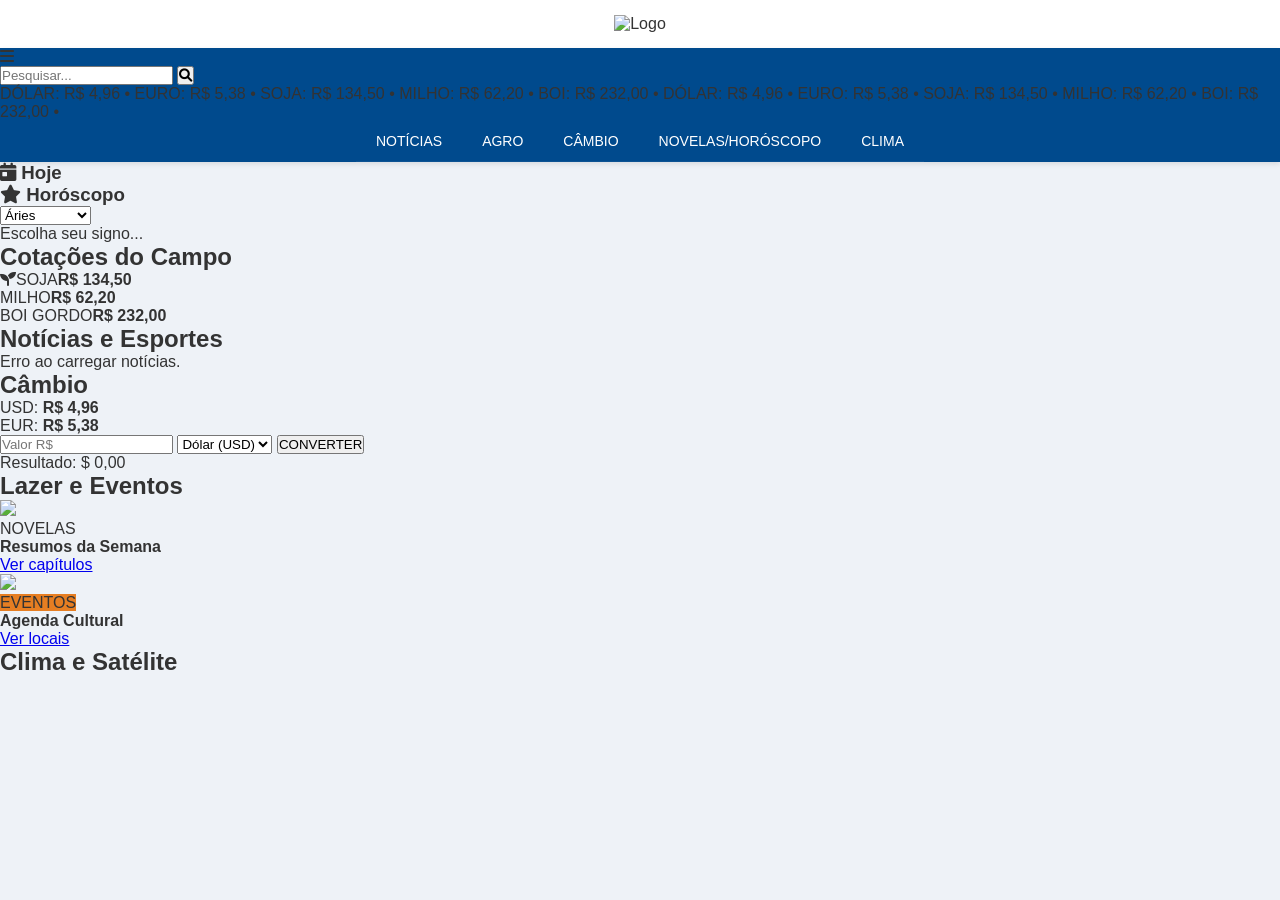
==== commit bcf5aafa: "index.html" ====
--- a/index.html
+++ b/index.html
@@ -3,7 +3,7 @@
 <head>
     <meta charset="UTF-8">
     <meta name="viewport" content="width=device-width, initial-scale=1.0">
-    <title>Noroeste Paranaense | Portal de Notícias</title>
+    <title>Noroeste Paranaense | Oficial</title>
     <link rel="stylesheet" href="https://cdnjs.cloudflare.com/ajax/libs/font-awesome/6.0.0/css/all.min.css">
     <link rel="stylesheet" href="https://unpkg.com/leaflet@1.9.4/dist/leaflet.css" />
     <link rel="stylesheet" href="style.css">
@@ -15,103 +15,121 @@
     </header>
 
     <nav class="main-nav">
-        <div class="nav-container-top">
-            <div class="menu-container-mobile" onclick="toggleMenu()">
-                <div class="hamburger"><span></span><span></span><span></span></div>
-                <span class="menu-label">MENU</span>
-            </div>
-            <div class="search-box">
+        <div class="nav-top">
+            <div class="menu-toggle" onclick="toggleMenu()"><i class="fas fa-bars"></i></div>
+            <div class="search-container">
                 <input type="text" placeholder="Pesquisar...">
                 <button><i class="fas fa-search"></i></button>
             </div>
         </div>
         
-        <div class="tv-ticker">
-            <div class="ticker-content" id="ticker-values">
+        <div class="ticker-tv">
+            <div class="ticker-track" id="ticker-values">
                 </div>
         </div>
 
         <ul class="nav-links" id="nav-links">
-            <li><a href="#noticias" onclick="toggleMenu()">Notícias</a></li>
-            <li><a href="#economia" onclick="toggleMenu()">Economia</a></li>
-            <li><a href="#agro" onclick="toggleMenu()">Agro</a></li>
-            <li><a href="#clima" onclick="toggleMenu()">Clima</a></li>
+            <li><a href="#noticias" onclick="toggleMenu()">NOTÍCIAS</a></li>
+            <li><a href="#agro" onclick="toggleMenu()">AGRO</a></li>
+            <li><a href="#economia" onclick="toggleMenu()">CÂMBIO</a></li>
+            <li><a href="#entretenimento" onclick="toggleMenu()">NOVELAS/HORÓSCOPO</a></li>
+            <li><a href="#mapa-clima" onclick="toggleMenu()">CLIMA</a></li>
         </ul>
     </nav>
 
-    <main class="content-wrapper">
+    <main class="container">
         
-        <section id="noticias" class="info-block">
-            <h3 class="title-section"><i class="fas fa-bolt"></i> Últimas Notícias</h3>
-            <div id="news-container" class="uniform-grid">
-                <p>Carregando notícias...</p>
-            </div>
-        </section>
-
-        <section id="economia" class="info-block">
-            <div class="market-container">
-                <div class="market-main-card">
-                    <canvas id="ibovChart"></canvas>
+        <section class="content-section">
+            <div class="market-split">
+                <div class="card-white">
+                    <h3 class="mini-title"><i class="fas fa-calendar-day"></i> Hoje</h3>
+                    <div id="calendar-display" class="calendar-box"></div>
                 </div>
-                <div class="converter-card">
-                    <h4>Conversor</h4>
-                    <input type="number" id="inputValue" placeholder="Valor R$" oninput="convertCurrency()">
-                    <select id="currencySelect" onchange="convertCurrency()">
-                        <option value="4.96">Dólar (USD)</option>
-                        <option value="5.38">Euro (EUR)</option>
+                <div class="card-white">
+                    <h3 class="mini-title"><i class="fas fa-star"></i> Horóscopo</h3>
+                    <select id="signoSelect" onchange="atualizarHoroscopo()">
+                        <option value="Áries">Áries</option>
+                        <option value="Touro">Touro</option>
+                        <option value="Gêmeos">Gêmeos</option>
+                        <option value="Câncer">Câncer</option>
+                        <option value="Leão">Leão</option>
+                        <option value="Virgem">Virgem</option>
+                        <option value="Libra">Libra</option>
+                        <option value="Escorpião">Escorpião</option>
+                        <option value="Sagitário">Sagitário</option>
+                        <option value="Capricórnio">Capricórnio</option>
+                        <option value="Aquário">Aquário</option>
+                        <option value="Peixes">Peixes</option>
                     </select>
-                    <div id="resultValue" class="result-box">Resultado: $ 0,00</div>
+                    <p id="horoscopo-texto" class="res-box">Escolha seu signo...</p>
                 </div>
             </div>
         </section>
 
+        <section id="agro" class="content-section">
+            <h2 class="block-title">Cotações do Campo</h2>
+            <div class="agro-grid">
+                <div class="agro-card"><i class="fas fa-seedling"></i><span>SOJA</span><strong>R$ 134,50</strong></div>
+                <div class="agro-card"><i class="fas fa-wheat-awn"></i><span>MILHO</span><strong>R$ 62,20</strong></div>
+                <div class="agro-card"><i class="fas fa-cow"></i><span>BOI GORDO</span><strong>R$ 232,00</strong></div>
+            </div>
+        </section>
+
+        <section id="noticias" class="content-section">
+            <h2 class="block-title">Notícias e Esportes</h2>
+            <div id="news-grid" class="standard-grid"></div>
+        </section>
+
+        <section id="economia" class="content-section">
+            <h2 class="block-title">Câmbio</h2>
+            <div class="market-split">
+                <div class="card-white currency-display">
+                    <div>USD: <strong>R$ 4,96</strong></div>
+                    <div>EUR: <strong>R$ 5,38</strong></div>
+                </div>
+                <div class="card-white">
+                    <input type="number" id="inputValue" placeholder="Valor R$">
+                    <select id="currencySelect">
+                        <option value="USD">Dólar (USD)</option>
+                        <option value="EUR">Euro (EUR)</option>
+                    </select>
+                    <button class="btn-calc" onclick="convertCurrency()">CONVERTER</button>
+                    <div id="resultValue" class="res-box">Resultado: $ 0,00</div>
+                </div>
+            </div>
+        </section>
+
+        <section id="entretenimento" class="content-section">
+            <h2 class="block-title">Lazer e Eventos</h2>
+            <div class="standard-grid">
+                <div class="news-card">
+                    <div class="img-box"><img src="https://images.unsplash.com/photo-1594909122845-11baa439b7bf?w=500"></div>
+                    <div class="news-body">
+                        <span class="tag">NOVELAS</span>
+                        <h4>Resumos da Semana</h4>
+                        <a href="#" class="btn-link">Ver capítulos</a>
+                    </div>
+                </div>
+                <div class="news-card">
+                    <div class="img-box"><img src="https://images.unsplash.com/photo-1501281668745-f7f57925c3b4?w=500"></div>
+                    <div class="news-body">
+                        <span class="tag" style="background:#e67e22">EVENTOS</span>
+                        <h4>Agenda Cultural</h4>
+                        <a href="#" class="btn-link">Ver locais</a>
+                    </div>
+                </div>
+            </div>
+        </section>
+
+        <section id="mapa-clima" class="content-section">
+            <h2 class="block-title">Clima e Satélite</h2>
+            <div id="map"></div>
+        </section>
+
     </main>
 
-    <a href="https://wa.me/5544988329395" class="whatsapp-float" target="_blank"><i class="fab fa-whatsapp"></i></a>
-
-    <script src="https://cdn.jsdelivr.net/npm/chart.js"></script>
     <script src="https://unpkg.com/leaflet@1.9.4/dist/leaflet.js"></script>
-    <script>
-        function toggleMenu() { document.getElementById('nav-links').classList.toggle('show'); }
-
-        // Notícias Automáticas
-        async function fetchNews() {
-            const container = document.getElementById('news-container');
-            const rssUrl = 'https://api.rss2json.com/v1/api.json?rss_url=https://g1.globo.com/rss/g1/economia/';
-            try {
-                const response = await fetch(rssUrl);
-                const data = await response.json();
-                container.innerHTML = data.items.slice(0, 4).map(item => `
-                    <div class="auto-news-card uniform-card">
-                        <img src="${item.thumbnail || 'posts/27317.jpg'}" class="news-thumb">
-                        <div class="news-info">
-                            <h4>${item.title}</h4>
-                            <a href="${item.link}" target="_blank">Ver mais</a>
-                        </div>
-                    </div>
-                `).join('');
-            } catch (e) { container.innerHTML = "<p>Erro ao carregar notícias.</p>"; }
-        }
-
-        // Ticker de TV
-        const ticker = document.getElementById('ticker-values');
-        const infoAgro = ["DÓLAR: R$ 4,96", "SOJA: R$ 134,50", "MILHO: R$ 62,20", "IBOVESPA: +0.42%", "BOI: R$ 232,00"];
-        // Duplicamos para o efeito infinito
-        const textoTicker = infoAgro.join(' • ') + ' • ';
-        ticker.innerHTML = `<span>${textoTicker}</span><span>${textoTicker}</span>`;
-
-        // Gráfico
-        new Chart(document.getElementById('ibovChart'), {
-            type: 'line',
-            data: {
-                labels: ['Seg', 'Ter', 'Qua', 'Qui', 'Sex'],
-                datasets: [{ label: 'Ibov', data: [126, 127, 126, 128, 128.4], borderColor: '#2ecc71', fill: false }]
-            },
-            options: { maintainAspectRatio: false }
-        });
-
-        window.onload = fetchNews;
-    </script>
+    <script src="script.js"></script>
 </body>
 </html>
 
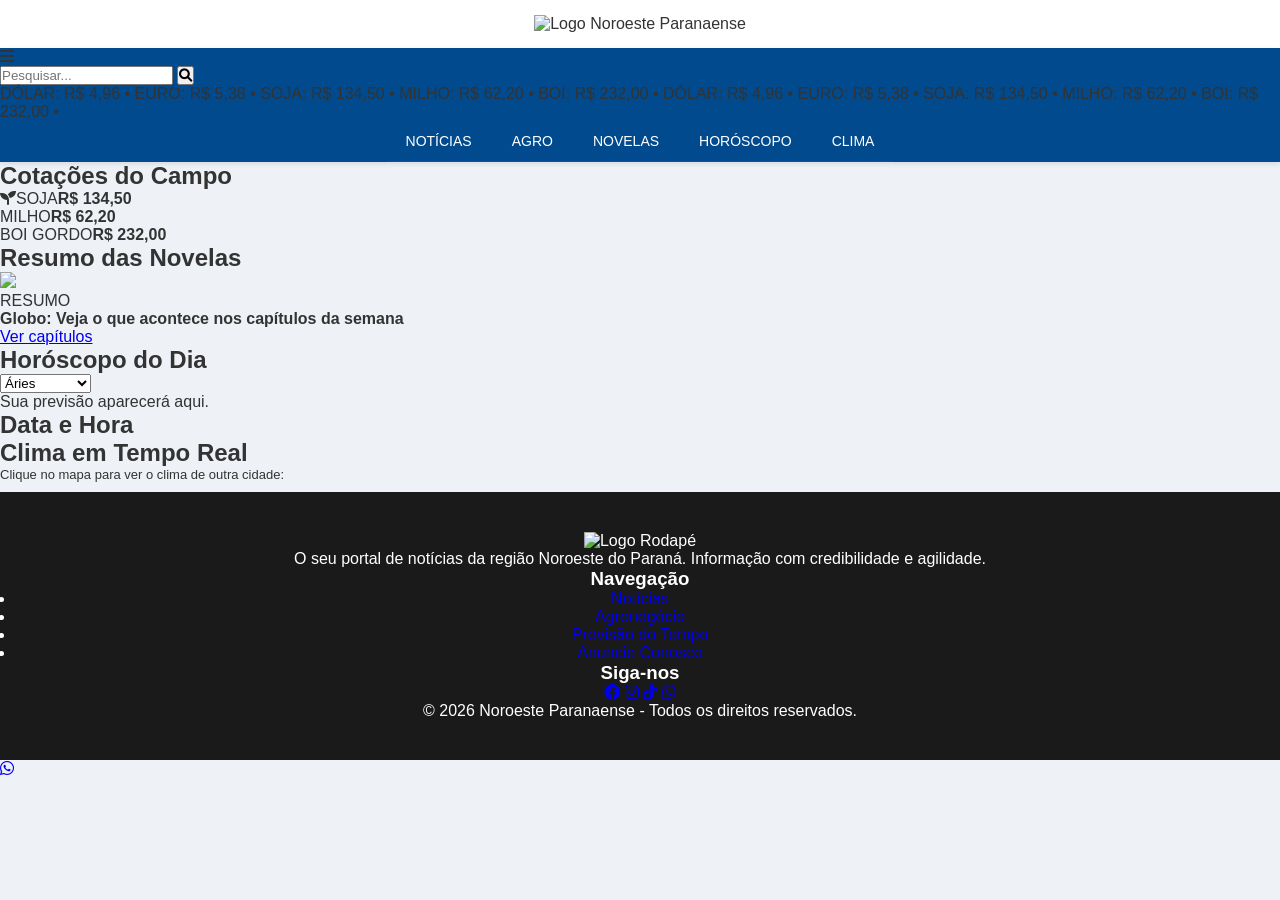
==== commit 342fe24f: "index.html" ====
--- a/index.html
+++ b/index.html
@@ -3,7 +3,7 @@
 <head>
     <meta charset="UTF-8">
     <meta name="viewport" content="width=device-width, initial-scale=1.0">
-    <title>Noroeste Paranaense | Oficial</title>
+    <title>Noroeste Paranaense | Portal de Notícias</title>
     <link rel="stylesheet" href="https://cdnjs.cloudflare.com/ajax/libs/font-awesome/6.0.0/css/all.min.css">
     <link rel="stylesheet" href="https://unpkg.com/leaflet@1.9.4/dist/leaflet.css" />
     <link rel="stylesheet" href="style.css">
@@ -11,7 +11,7 @@
 <body>
 
     <header class="main-header">
-        <img src="posts/27317.jpg" alt="Logo" class="logo">
+        <img src="posts/27317.jpg" alt="Logo Noroeste Paranaense" class="logo">
     </header>
 
     <nav class="main-nav">
@@ -24,29 +24,47 @@
         </div>
         
         <div class="ticker-tv">
-            <div class="ticker-track" id="ticker-values">
-                </div>
+            <div class="ticker-track" id="ticker-values"></div>
         </div>
 
         <ul class="nav-links" id="nav-links">
             <li><a href="#noticias" onclick="toggleMenu()">NOTÍCIAS</a></li>
             <li><a href="#agro" onclick="toggleMenu()">AGRO</a></li>
-            <li><a href="#economia" onclick="toggleMenu()">CÂMBIO</a></li>
-            <li><a href="#entretenimento" onclick="toggleMenu()">NOVELAS/HORÓSCOPO</a></li>
-            <li><a href="#mapa-clima" onclick="toggleMenu()">CLIMA</a></li>
+            <li><a href="#novelas" onclick="toggleMenu()">NOVELAS</a></li>
+            <li><a href="#horoscopo" onclick="toggleMenu()">HORÓSCOPO</a></li>
+            <li><a href="#clima" onclick="toggleMenu()">CLIMA</a></li>
         </ul>
     </nav>
 
     <main class="container">
         
-        <section class="content-section">
+        <section id="agro" class="content-section">
+            <h2 class="block-title">Cotações do Campo</h2>
+            <div class="agro-grid">
+                <div class="agro-card"><i class="fas fa-seedling"></i><span>SOJA</span><strong>R$ 134,50</strong></div>
+                <div class="agro-card"><i class="fas fa-wheat-awn"></i><span>MILHO</span><strong>R$ 62,20</strong></div>
+                <div class="agro-card"><i class="fas fa-cow"></i><span>BOI GORDO</span><strong>R$ 232,00</strong></div>
+            </div>
+        </section>
+
+        <section id="novelas" class="content-section">
+            <h2 class="block-title">Resumo das Novelas</h2>
+            <div class="standard-grid">
+                <div class="news-card">
+                    <div class="img-box"><img src="https://images.unsplash.com/photo-1594909122845-11baa439b7bf?w=500"></div>
+                    <div class="news-body">
+                        <span class="tag">RESUMO</span>
+                        <h4>Globo: Veja o que acontece nos capítulos da semana</h4>
+                        <a href="#" class="btn-link">Ver capítulos</a>
+                    </div>
+                </div>
+            </div>
+        </section>
+
+        <section id="horoscopo" class="content-section">
             <div class="market-split">
                 <div class="card-white">
-                    <h3 class="mini-title"><i class="fas fa-calendar-day"></i> Hoje</h3>
-                    <div id="calendar-display" class="calendar-box"></div>
-                </div>
-                <div class="card-white">
-                    <h3 class="mini-title"><i class="fas fa-star"></i> Horóscopo</h3>
+                    <h2 class="mini-title">Horóscopo do Dia</h2>
                     <select id="signoSelect" onchange="atualizarHoroscopo()">
                         <option value="Áries">Áries</option>
                         <option value="Touro">Touro</option>
@@ -61,75 +79,59 @@
                         <option value="Aquário">Aquário</option>
                         <option value="Peixes">Peixes</option>
                     </select>
-                    <p id="horoscopo-texto" class="res-box">Escolha seu signo...</p>
+                    <div id="horoscopo-texto" class="res-box">Sua previsão aparecerá aqui.</div>
+                </div>
+                <div class="card-white">
+                    <h2 class="mini-title">Data e Hora</h2>
+                    <div id="calendar-display" class="calendar-box"></div>
                 </div>
             </div>
         </section>
 
-        <section id="agro" class="content-section">
-            <h2 class="block-title">Cotações do Campo</h2>
-            <div class="agro-grid">
-                <div class="agro-card"><i class="fas fa-seedling"></i><span>SOJA</span><strong>R$ 134,50</strong></div>
-                <div class="agro-card"><i class="fas fa-wheat-awn"></i><span>MILHO</span><strong>R$ 62,20</strong></div>
-                <div class="agro-card"><i class="fas fa-cow"></i><span>BOI GORDO</span><strong>R$ 232,00</strong></div>
+        <section id="clima" class="content-section">
+            <h2 class="block-title">Clima em Tempo Real</h2>
+            <div class="card-white">
+                <p style="margin-bottom:10px; font-size:13px;">Clique no mapa para ver o clima de outra cidade:</p>
+                <div id="map"></div>
             </div>
-        </section>
-
-        <section id="noticias" class="content-section">
-            <h2 class="block-title">Notícias e Esportes</h2>
-            <div id="news-grid" class="standard-grid"></div>
-        </section>
-
-        <section id="economia" class="content-section">
-            <h2 class="block-title">Câmbio</h2>
-            <div class="market-split">
-                <div class="card-white currency-display">
-                    <div>USD: <strong>R$ 4,96</strong></div>
-                    <div>EUR: <strong>R$ 5,38</strong></div>
-                </div>
-                <div class="card-white">
-                    <input type="number" id="inputValue" placeholder="Valor R$">
-                    <select id="currencySelect">
-                        <option value="USD">Dólar (USD)</option>
-                        <option value="EUR">Euro (EUR)</option>
-                    </select>
-                    <button class="btn-calc" onclick="convertCurrency()">CONVERTER</button>
-                    <div id="resultValue" class="res-box">Resultado: $ 0,00</div>
-                </div>
-            </div>
-        </section>
-
-        <section id="entretenimento" class="content-section">
-            <h2 class="block-title">Lazer e Eventos</h2>
-            <div class="standard-grid">
-                <div class="news-card">
-                    <div class="img-box"><img src="https://images.unsplash.com/photo-1594909122845-11baa439b7bf?w=500"></div>
-                    <div class="news-body">
-                        <span class="tag">NOVELAS</span>
-                        <h4>Resumos da Semana</h4>
-                        <a href="#" class="btn-link">Ver capítulos</a>
-                    </div>
-                </div>
-                <div class="news-card">
-                    <div class="img-box"><img src="https://images.unsplash.com/photo-1501281668745-f7f57925c3b4?w=500"></div>
-                    <div class="news-body">
-                        <span class="tag" style="background:#e67e22">EVENTOS</span>
-                        <h4>Agenda Cultural</h4>
-                        <a href="#" class="btn-link">Ver locais</a>
-                    </div>
-                </div>
-            </div>
-        </section>
-
-        <section id="mapa-clima" class="content-section">
-            <h2 class="block-title">Clima e Satélite</h2>
-            <div id="map"></div>
         </section>
 
     </main>
 
+    <footer class="main-footer">
+        <div class="footer-container">
+            <div class="footer-about">
+                <img src="posts/27317.jpg" alt="Logo Rodapé" class="logo-footer">
+                <p>O seu portal de notícias da região Noroeste do Paraná. Informação com credibilidade e agilidade.</p>
+            </div>
+            <div class="footer-links">
+                <h3>Navegação</h3>
+                <ul>
+                    <li><a href="#noticias">Notícias</a></li>
+                    <li><a href="#agro">Agronegócio</a></li>
+                    <li><a href="#clima">Previsão do Tempo</a></li>
+                    <li><a href="#anuncie">Anuncie Conosco</a></li>
+                </ul>
+            </div>
+            <div class="footer-social">
+                <h3>Siga-nos</h3>
+                <div class="social-icons">
+                    <a href="#"><i class="fab fa-facebook"></i></a>
+                    <a href="#"><i class="fab fa-instagram"></i></a>
+                    <a href="#"><i class="fab fa-tiktok"></i></a>
+                    <a href="https://wa.me/5544988329395"><i class="fab fa-whatsapp"></i></a>
+                </div>
+            </div>
+        </div>
+        <div class="footer-bottom">
+            &copy; 2026 Noroeste Paranaense - Todos os direitos reservados.
+        </div>
+    </footer>
+
+    <a href="https://wa.me/5544988329395" class="wa-btn"><i class="fab fa-whatsapp"></i></a>
+
     <script src="https://unpkg.com/leaflet@1.9.4/dist/leaflet.js"></script>
     <script src="script.js"></script>
 </body>
-</html>
-
+    </html>
+                                                             
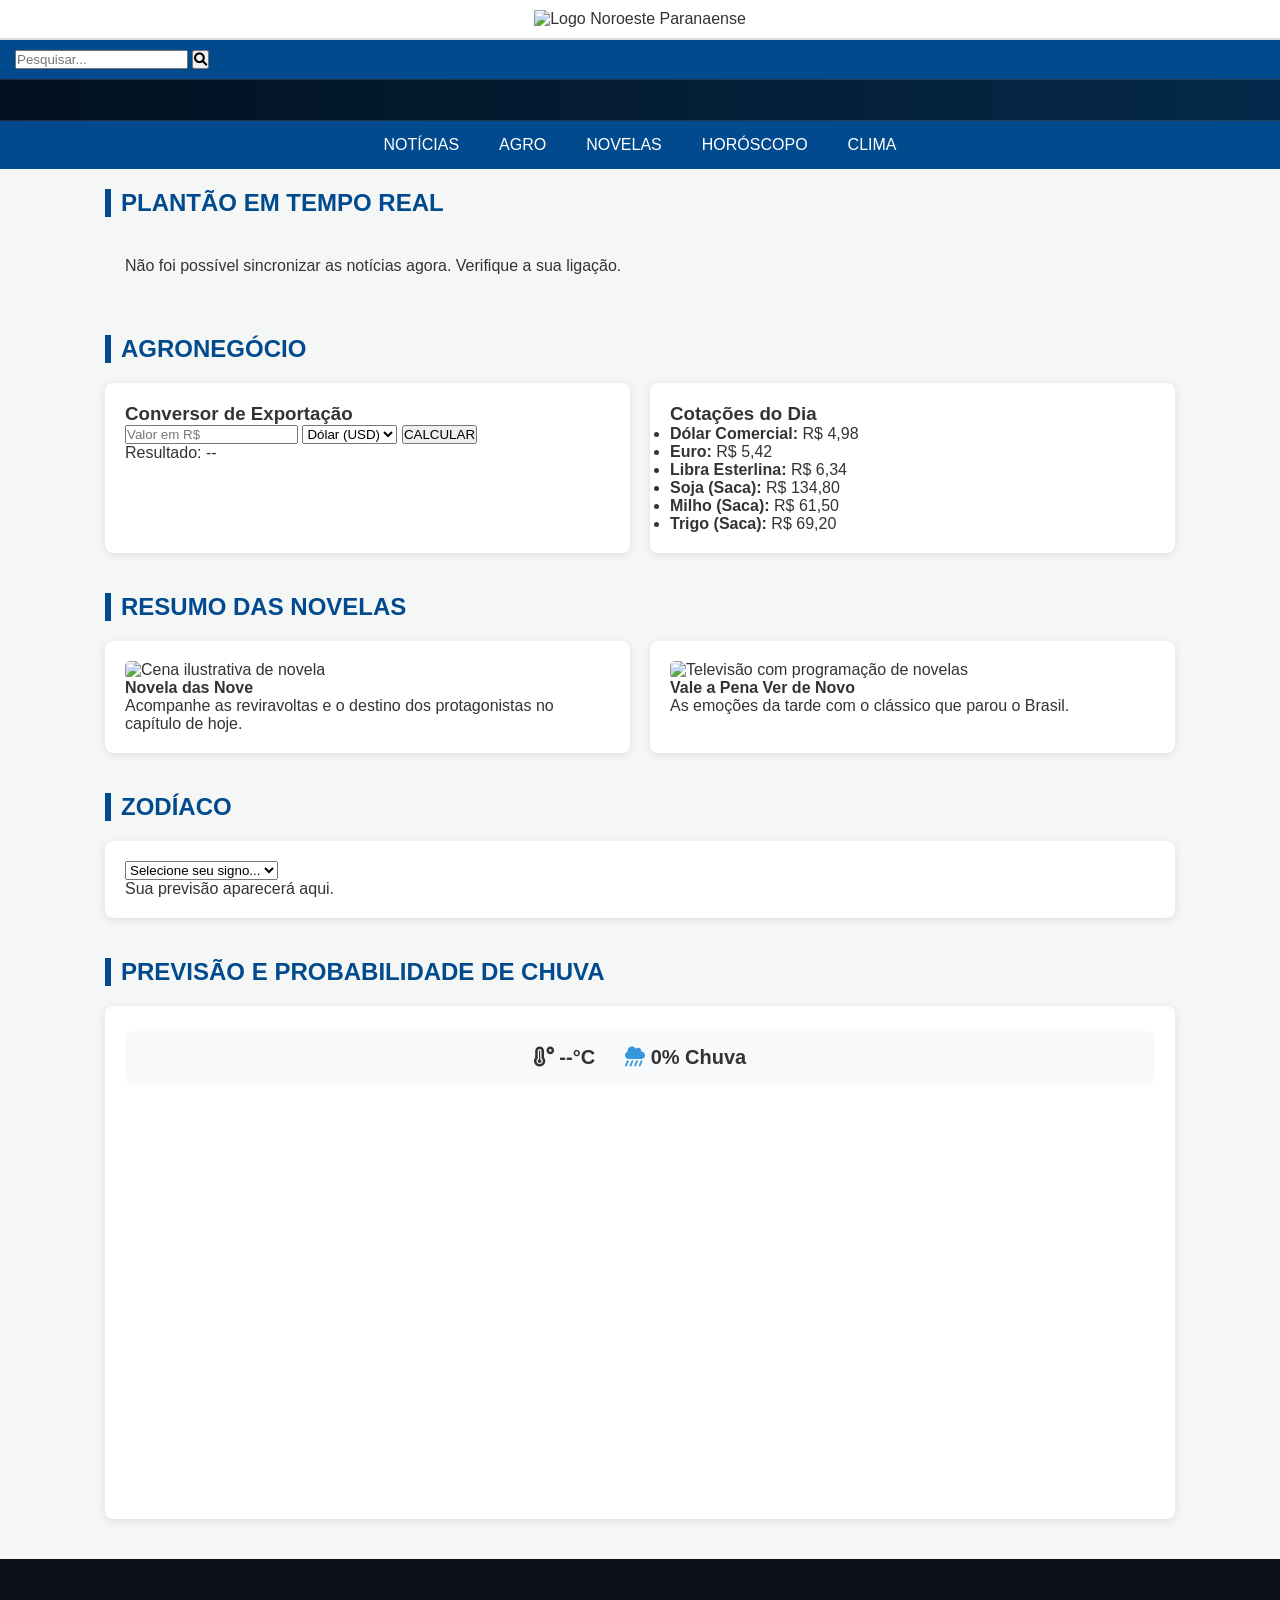
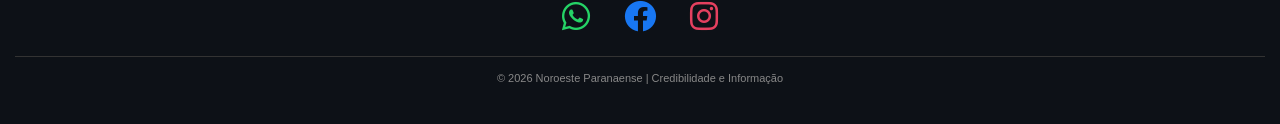
==== commit e1420183: "Adiciona salvamento automático de rascunho no painel" ====
--- a/index.html
+++ b/index.html
@@ -16,7 +16,9 @@
 
     <nav class="main-nav">
         <div class="nav-top">
-            <div class="menu-toggle" onclick="toggleMenu()"><i class="fas fa-bars"></i></div>
+            <button class="menu-toggle" id="btn-menu-mobile">
+                <i class="fas fa-bars"></i> MENU
+            </button>
             <div class="search-container">
                 <input type="text" placeholder="Pesquisar...">
                 <button><i class="fas fa-search"></i></button>
@@ -28,110 +30,106 @@
         </div>
 
         <ul class="nav-links" id="nav-links">
-            <li><a href="#noticias" onclick="toggleMenu()">NOTÍCIAS</a></li>
-            <li><a href="#agro" onclick="toggleMenu()">AGRO</a></li>
-            <li><a href="#novelas" onclick="toggleMenu()">NOVELAS</a></li>
-            <li><a href="#horoscopo" onclick="toggleMenu()">HORÓSCOPO</a></li>
-            <li><a href="#clima" onclick="toggleMenu()">CLIMA</a></li>
+            <li><a href="#noticias">NOTÍCIAS</a></li>
+            <li><a href="#agro">AGRO</a></li>
+            <li><a href="#novelas">NOVELAS</a></li>
+            <li><a href="#horoscopo">HORÓSCOPO</a></li>
+            <li><a href="#clima">CLIMA</a></li>
         </ul>
     </nav>
 
     <main class="container">
-        
+        <section id="noticias" class="content-section">
+            <h2 class="block-title">Plantão em Tempo Real</h2>
+            <div id="rss-news-container" class="standard-grid">
+                <div class="loading">Sincronizando notícias da região...</div>
+            </div>
+        </section>
+
         <section id="agro" class="content-section">
-            <h2 class="block-title">Cotações do Campo</h2>
-            <div class="agro-grid">
-                <div class="agro-card"><i class="fas fa-seedling"></i><span>SOJA</span><strong>R$ 134,50</strong></div>
-                <div class="agro-card"><i class="fas fa-wheat-awn"></i><span>MILHO</span><strong>R$ 62,20</strong></div>
-                <div class="agro-card"><i class="fas fa-cow"></i><span>BOI GORDO</span><strong>R$ 232,00</strong></div>
+            <h2 class="block-title">Agronegócio</h2>
+            <div class="market-split">
+                <div class="card-white">
+                    <h3 class="mini-title">Conversor de Exportação</h3>
+                    <input type="number" id="valorInput" placeholder="Valor em R$">
+                    <select id="moedaSelect">
+                        <option value="USD">Dólar (USD)</option>
+                        <option value="EUR">Euro (EUR)</option>
+                    </select>
+                    <button onclick="converterMoeda()" class="btn-calc">CALCULAR</button>
+                    <div id="resultadoCalc" class="res-box">Resultado: --</div>
+                </div>
+                <div class="card-white">
+                    <h3 class="mini-title">Cotações do Dia</h3>
+                    <ul class="agro-list">
+                        <li><strong>Dólar Comercial:</strong> R$ 4,98</li>
+                        <li><strong>Euro:</strong> R$ 5,42</li>
+                        <li><strong>Libra Esterlina:</strong> R$ 6,34</li>
+                        <li><strong>Soja (Saca):</strong> R$ 134,80</li>
+                        <li><strong>Milho (Saca):</strong> R$ 61,50</li>
+                        <li><strong>Trigo (Saca):</strong> R$ 69,20</li>
+                    </ul>
+                </div>
             </div>
         </section>
 
         <section id="novelas" class="content-section">
             <h2 class="block-title">Resumo das Novelas</h2>
             <div class="standard-grid">
-                <div class="news-card">
-                    <div class="img-box"><img src="https://images.unsplash.com/photo-1594909122845-11baa439b7bf?w=500"></div>
-                    <div class="news-body">
-                        <span class="tag">RESUMO</span>
-                        <h4>Globo: Veja o que acontece nos capítulos da semana</h4>
-                        <a href="#" class="btn-link">Ver capítulos</a>
-                    </div>
-                </div>
+                <article class="card-white">
+                    <div class="img-box"><img src="https://images.unsplash.com/photo-1594909122845-11baa439b7bf?w=400" alt="Cena ilustrativa de novela" loading="lazy"></div>
+                    <h4 class="title-margin">Novela das Nove</h4>
+                    <p class="text-small">Acompanhe as reviravoltas e o destino dos protagonistas no capítulo de hoje.</p>
+                </article>
+                <article class="card-white">
+                    <div class="img-box"><img src="https://images.unsplash.com/photo-1598899131409-40539597bfc3?w=400" alt="Televisão com programação de novelas" loading="lazy"></div>
+                    <h4 class="title-margin">Vale a Pena Ver de Novo</h4>
+                    <p class="text-small">As emoções da tarde com o clássico que parou o Brasil.</p>
+                </article>
             </div>
         </section>
 
         <section id="horoscopo" class="content-section">
-            <div class="market-split">
-                <div class="card-white">
-                    <h2 class="mini-title">Horóscopo do Dia</h2>
-                    <select id="signoSelect" onchange="atualizarHoroscopo()">
-                        <option value="Áries">Áries</option>
-                        <option value="Touro">Touro</option>
-                        <option value="Gêmeos">Gêmeos</option>
-                        <option value="Câncer">Câncer</option>
-                        <option value="Leão">Leão</option>
-                        <option value="Virgem">Virgem</option>
-                        <option value="Libra">Libra</option>
-                        <option value="Escorpião">Escorpião</option>
-                        <option value="Sagitário">Sagitário</option>
-                        <option value="Capricórnio">Capricórnio</option>
-                        <option value="Aquário">Aquário</option>
-                        <option value="Peixes">Peixes</option>
-                    </select>
-                    <div id="horoscopo-texto" class="res-box">Sua previsão aparecerá aqui.</div>
-                </div>
-                <div class="card-white">
-                    <h2 class="mini-title">Data e Hora</h2>
-                    <div id="calendar-display" class="calendar-box"></div>
-                </div>
+            <h2 class="block-title">Zodíaco</h2>
+            <div class="card-white">
+                <select id="signoSelect" onchange="atualizarHoroscopo()" class="custom-select">
+                    <option value="">Selecione seu signo...</option>
+                    <option value="Áries">Áries</option><option value="Touro">Touro</option>
+                    <option value="Gêmeos">Gêmeos</option><option value="Câncer">Câncer</option>
+                    <option value="Leão">Leão</option><option value="Virgem">Virgem</option>
+                    <option value="Libra">Libra</option><option value="Escorpião">Escorpião</option>
+                    <option value="Sagitário">Sagitário</option><option value="Capricórnio">Capricórnio</option>
+                    <option value="Aquário">Aquário</option><option value="Peixes">Peixes</option>
+                </select>
+                <div id="horoscopo-texto" class="res-box">Sua previsão aparecerá aqui.</div>
             </div>
         </section>
 
         <section id="clima" class="content-section">
-            <h2 class="block-title">Clima em Tempo Real</h2>
+            <h2 class="block-title">Previsão e Probabilidade de Chuva</h2>
             <div class="card-white">
-                <p style="margin-bottom:10px; font-size:13px;">Clique no mapa para ver o clima de outra cidade:</p>
+                <div id="relogio-digital" class="relogio"></div>
+                <div class="clima-panel">
+                    <div class="clima-data"><i class="fas fa-temperature-high"></i> <span id="temp-atual">--°C</span></div>
+                    <div class="clima-data"><i class="fas fa-cloud-showers-heavy" style="color:#3498db;"></i> <span id="valor-chuva">0</span>% Chuva</div>
+                </div>
                 <div id="map"></div>
             </div>
         </section>
-
     </main>
 
     <footer class="main-footer">
-        <div class="footer-container">
-            <div class="footer-about">
-                <img src="posts/27317.jpg" alt="Logo Rodapé" class="logo-footer">
-                <p>O seu portal de notícias da região Noroeste do Paraná. Informação com credibilidade e agilidade.</p>
-            </div>
-            <div class="footer-links">
-                <h3>Navegação</h3>
-                <ul>
-                    <li><a href="#noticias">Notícias</a></li>
-                    <li><a href="#agro">Agronegócio</a></li>
-                    <li><a href="#clima">Previsão do Tempo</a></li>
-                    <li><a href="#anuncie">Anuncie Conosco</a></li>
-                </ul>
-            </div>
-            <div class="footer-social">
-                <h3>Siga-nos</h3>
-                <div class="social-icons">
-                    <a href="#"><i class="fab fa-facebook"></i></a>
-                    <a href="#"><i class="fab fa-instagram"></i></a>
-                    <a href="#"><i class="fab fa-tiktok"></i></a>
-                    <a href="https://wa.me/5544988329395"><i class="fab fa-whatsapp"></i></a>
-                </div>
-            </div>
+        <div class="social-icons">
+            <a href="https://wa.me/5544988329395" target="_blank" rel="noopener noreferrer" class="wa" aria-label="WhatsApp"><i class="fab fa-whatsapp"></i></a>
+            <a href="#" class="fb" aria-label="Facebook"><i class="fab fa-facebook"></i></a>
+            <a href="#" class="ig" aria-label="Instagram"><i class="fab fa-instagram"></i></a>
         </div>
         <div class="footer-bottom">
-            &copy; 2026 Noroeste Paranaense - Todos os direitos reservados.
+            <p>© 2026 Noroeste Paranaense | Credibilidade e Informação</p>
         </div>
     </footer>
-
-    <a href="https://wa.me/5544988329395" class="wa-btn"><i class="fab fa-whatsapp"></i></a>
 
     <script src="https://unpkg.com/leaflet@1.9.4/dist/leaflet.js"></script>
     <script src="script.js"></script>
 </body>
-    </html>
-                                                             
+</html>
--- a/style.css
+++ b/style.css
@@ -1,67 +1,53 @@
-:root {
-    --primaria: #004a8d;
-    --fundo: #eef2f7;
-    --branco: #ffffff;
-}
+:root { --azul: #004a8d; --fundo: #f4f7f6; --branco: #ffffff; --escuro: #0d1117; }
+* { margin: 0; padding: 0; box-sizing: border-box; font-family: 'Segoe UI', sans-serif; }
+html { scroll-behavior: smooth; }
+body { background: var(--fundo); color: #333; }
 
-* { margin: 0; padding: 0; box-sizing: border-box; font-family: sans-serif; scroll-behavior: smooth; }
-body { background-color: var(--fundo); color: #333; }
+/* Header e Menu */
+.main-header { background: #fff; padding: 10px; text-align: center; border-bottom: 2px solid #ddd; }
+.logo { height: 45px; }
+.main-nav { background: var(--azul); position: sticky; top: 0; z-index: 1000; }
+.nav-top { display: flex; justify-content: space-between; padding: 10px 15px; align-items: center; }
 
-/* Header e Navegação */
-.main-header { background: var(--branco); padding: 15px; text-align: center; }
-.logo { width: 140px; }
-.main-nav { background: var(--primaria); position: sticky; top: 0; z-index: 1000; box-shadow: 0 2px 5px rgba(0,0,0,0.1); }
+/* Menu Mobile Corrigido */
+.menu-toggle { background: transparent; border: 1px solid #fff; color: #fff; padding: 8px 12px; cursor: pointer; }
+.nav-links { display: none; list-style: none; background: #003366; width: 100%; flex-direction: column; }
+.nav-links.active { display: flex; }
+.nav-links li a { color: #fff; text-decoration: none; padding: 15px; display: block; border-bottom: 1px solid rgba(255,255,255,0.1); }
 
-.nav-container-top { display: flex; align-items: center; justify-content: space-between; padding: 8px 15px; }
+/* Letreiro */
+.ticker-tv { background: linear-gradient(90deg, #02111f 0%, #05294a 100%); height: 42px; display: flex; align-items: center; overflow: hidden; border-top: 1px solid rgba(255,255,255,0.12); border-bottom: 1px solid rgba(255,255,255,0.12); }
+.ticker-track { display: flex; align-items: center; white-space: nowrap; animation: scroll-ticker 34s linear infinite; }
+.ticker-group { color: #9fd2ff; font-size: 10px; letter-spacing: 0.12em; font-weight: 700; margin: 0 10px 0 20px; }
+.ticker-brand { background: #ffffff; color: #003f75; padding: 4px 10px; border-radius: 20px; font-size: 10px; font-weight: 800; margin: 0 18px; letter-spacing: 0.05em; }
+.ticker-label { color: #fff; font-size: 11px; background: #0a4d87; padding: 3px 7px; margin: 0 8px 0 12px; border-radius: 4px; }
+.ticker-value { color: #42f59b; font-weight: 700; }
+@keyframes scroll-ticker { from { transform: translateX(0); } to { transform: translateX(-50%); } }
 
-/* Barra de Busca Moderna */
-.search-box { display: flex; background: white; border-radius: 20px; padding: 5px 12px; max-width: 170px; border: 1px solid #ddd; }
-.search-box input { border: none; outline: none; font-size: 11px; width: 100%; }
-.search-box button { border: none; background: none; color: var(--primaria); cursor: pointer; }
+/* Layout Geral */
+.container { max-width: 1100px; margin: 20px auto; padding: 0 15px; }
+.content-section { margin-bottom: 40px; scroll-margin-top: 130px; }
+.block-title { border-left: 6px solid var(--azul); padding-left: 10px; color: var(--azul); text-transform: uppercase; margin-bottom: 20px; }
+.card-white { background: #fff; padding: 20px; border-radius: 8px; box-shadow: 0 2px 8px rgba(0,0,0,0.1); }
+.standard-grid { display: grid; grid-template-columns: repeat(auto-fit, minmax(300px, 1fr)); gap: 20px; }
+.img-box img { width: 100%; aspect-ratio: 16/9; object-fit: cover; border-radius: 5px; }
 
-/* Menu Mobile */
-.menu-container-mobile { display: flex; align-items: center; color: white; gap: 8px; cursor: pointer; }
-.hamburger span { display: block; width: 18px; height: 2px; background: white; margin: 3px 0; }
-.menu-label { font-weight: bold; font-size: 13px; text-transform: uppercase; }
+/* Clima Panel */
+.clima-panel { display: flex; justify-content: center; gap: 30px; background: #f8f9fa; padding: 15px; border-radius: 8px; margin-bottom: 15px; font-size: 20px; font-weight: bold; }
+#map { height: 400px; border-radius: 8px; z-index: 1; }
+.relogio { text-align: center; font-size: 24px; font-weight: bold; color: var(--azul); margin-bottom: 5px; }
 
-.nav-links { display: none; list-style: none; background: #003366; }
-.nav-links.show { display: flex; flex-direction: column; }
-.nav-links a { color: white; text-decoration: none; padding: 12px 20px; border-bottom: 1px solid rgba(255,255,255,0.05); font-size: 14px; display: flex; align-items: center; gap: 10px; }
+/* Rodapé Alto Contraste */
+.main-footer { background: var(--escuro); color: #fff; padding: 40px 15px; text-align: center; }
+.social-icons a { font-size: 32px; margin: 0 15px; display: inline-block; }
+.social-icons a.wa { color: #25d366; }
+.social-icons a.fb { color: #1877f2; }
+.social-icons a.ig { color: #e4405f; }
+.footer-bottom { margin-top: 20px; border-top: 1px solid #333; padding-top: 15px; font-size: 11px; color: #888; }
 
-/* Painel Econômico */
-.market-panel { background: #fff; margin: 15px; padding: 12px; border-radius: 8px; display: flex; justify-content: space-between; align-items: center; box-shadow: 0 2px 5px rgba(0,0,0,0.05); }
-.indicator-group { display: flex; gap: 12px; }
-.market-item { display: flex; flex-direction: column; font-size: 10px; font-weight: bold; line-height: 1.2; }
-.label { color: #777; font-size: 9px; }
-.up { color: #2ecc71; }
-.down { color: #e74c3c; }
-.weather-brief { font-size: 12px; font-weight: bold; color: var(--primaria); display: flex; align-items: center; gap: 5px; border-left: 1px solid #eee; padding-left: 10px; }
-
-/* Conteúdo e Cards */
-.content-wrapper { max-width: 1000px; margin: 0 auto; padding: 0 15px; }
-.hero-post { background: var(--branco); border-radius: 8px; overflow: hidden; margin-bottom: 25px; box-shadow: 0 4px 10px rgba(0,0,0,0.05); }
-.hero-post img { width: 100%; display: block; }
-.post-content { padding: 15px; }
-.badge { background: #d32f2f; color: white; padding: 3px 8px; font-size: 10px; border-radius: 3px; font-weight: bold; margin-bottom: 8px; display: inline-block; }
-
-.info-block { margin-bottom: 30px; scroll-margin-top: 100px; }
-.title-section { font-size: 16px; color: var(--primaria); margin-bottom: 12px; border-left: 4px solid var(--primaria); padding-left: 10px; }
-.card-text { background: white; padding: 15px; border-radius: 8px; box-shadow: 0 2px 5px rgba(0,0,0,0.05); font-size: 14px; margin-bottom: 10px; }
-
-/* WhatsApp Flutuante */
-.whatsapp-float { position: fixed; bottom: 20px; right: 20px; background: #25d366; color: white; width: 50px; height: 50px; border-radius: 50%; display: flex; align-items: center; justify-content: center; font-size: 28px; box-shadow: 2px 2px 10px rgba(0,0,0,0.2); z-index: 2000; text-decoration: none; }
-
-/* Rodapé */
-.main-footer { background: #1a1a1a; color: white; padding: 40px 15px; text-align: center; }
-.social-highlight { display: flex; flex-direction: column; gap: 10px; margin-top: 20px; align-items: center; }
-.social-btn { text-decoration: none; color: white; padding: 12px; border-radius: 25px; width: 100%; max-width: 280px; font-weight: bold; display: flex; align-items: center; justify-content: center; gap: 10px; }
-.whatsapp { background: #25d366; } .facebook { background: #1877f2; } .instagram { background: #e1306c; }
-
-/* Desktop */
-@media (min-width: 769px) {
-    .menu-container-mobile { display: none; }
-    .nav-links { display: flex; justify-content: center; background: var(--primaria); }
-    .search-box { max-width: 300px; }
-    .social-highlight { flex-direction: row; justify-content: center; }
-    .market-panel { margin: 20px 0; }
-}
+@media (min-width: 768px) {
+    .menu-toggle { display: none; }
+    .nav-links { display: flex; flex-direction: row; justify-content: center; background: var(--azul); }
+    .nav-links li a { border: none; padding: 15px 20px; }
+    .market-split { display: grid; grid-template-columns: 1fr 1fr; gap: 20px; }
+              }
